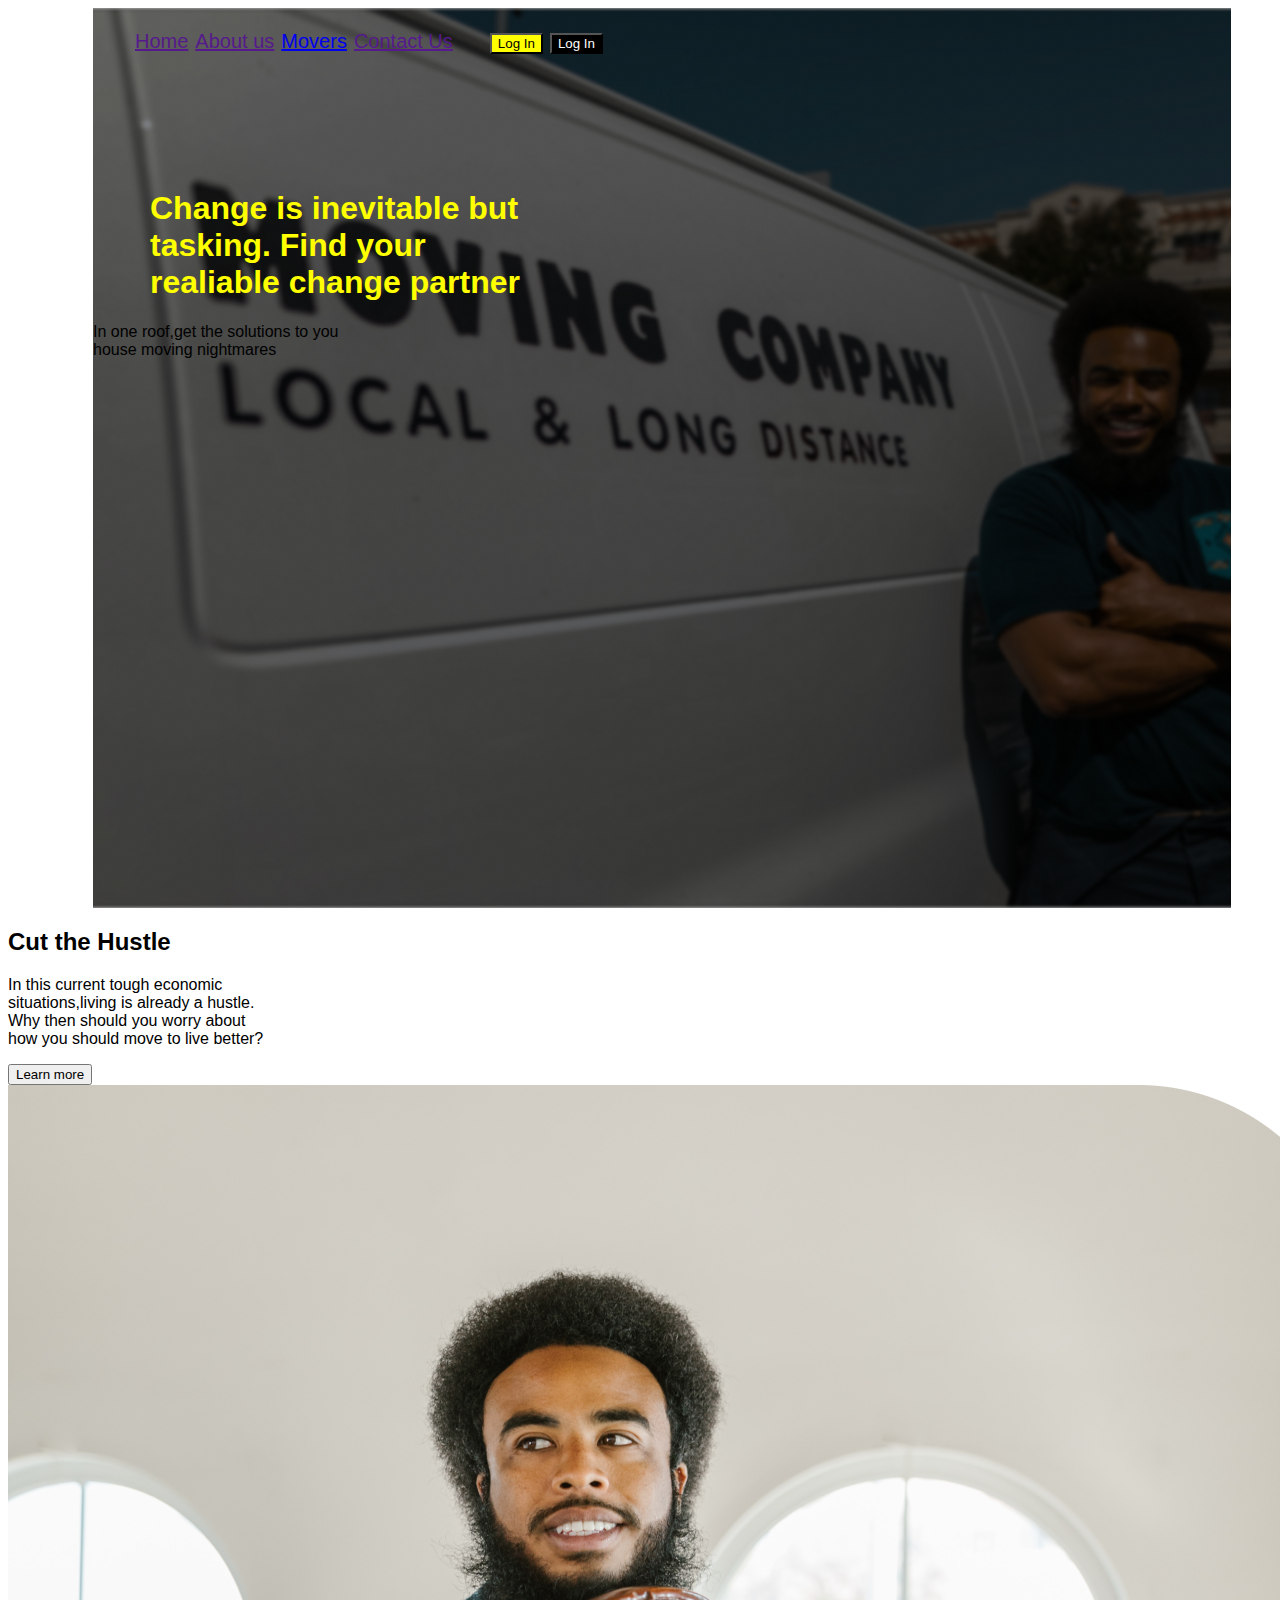
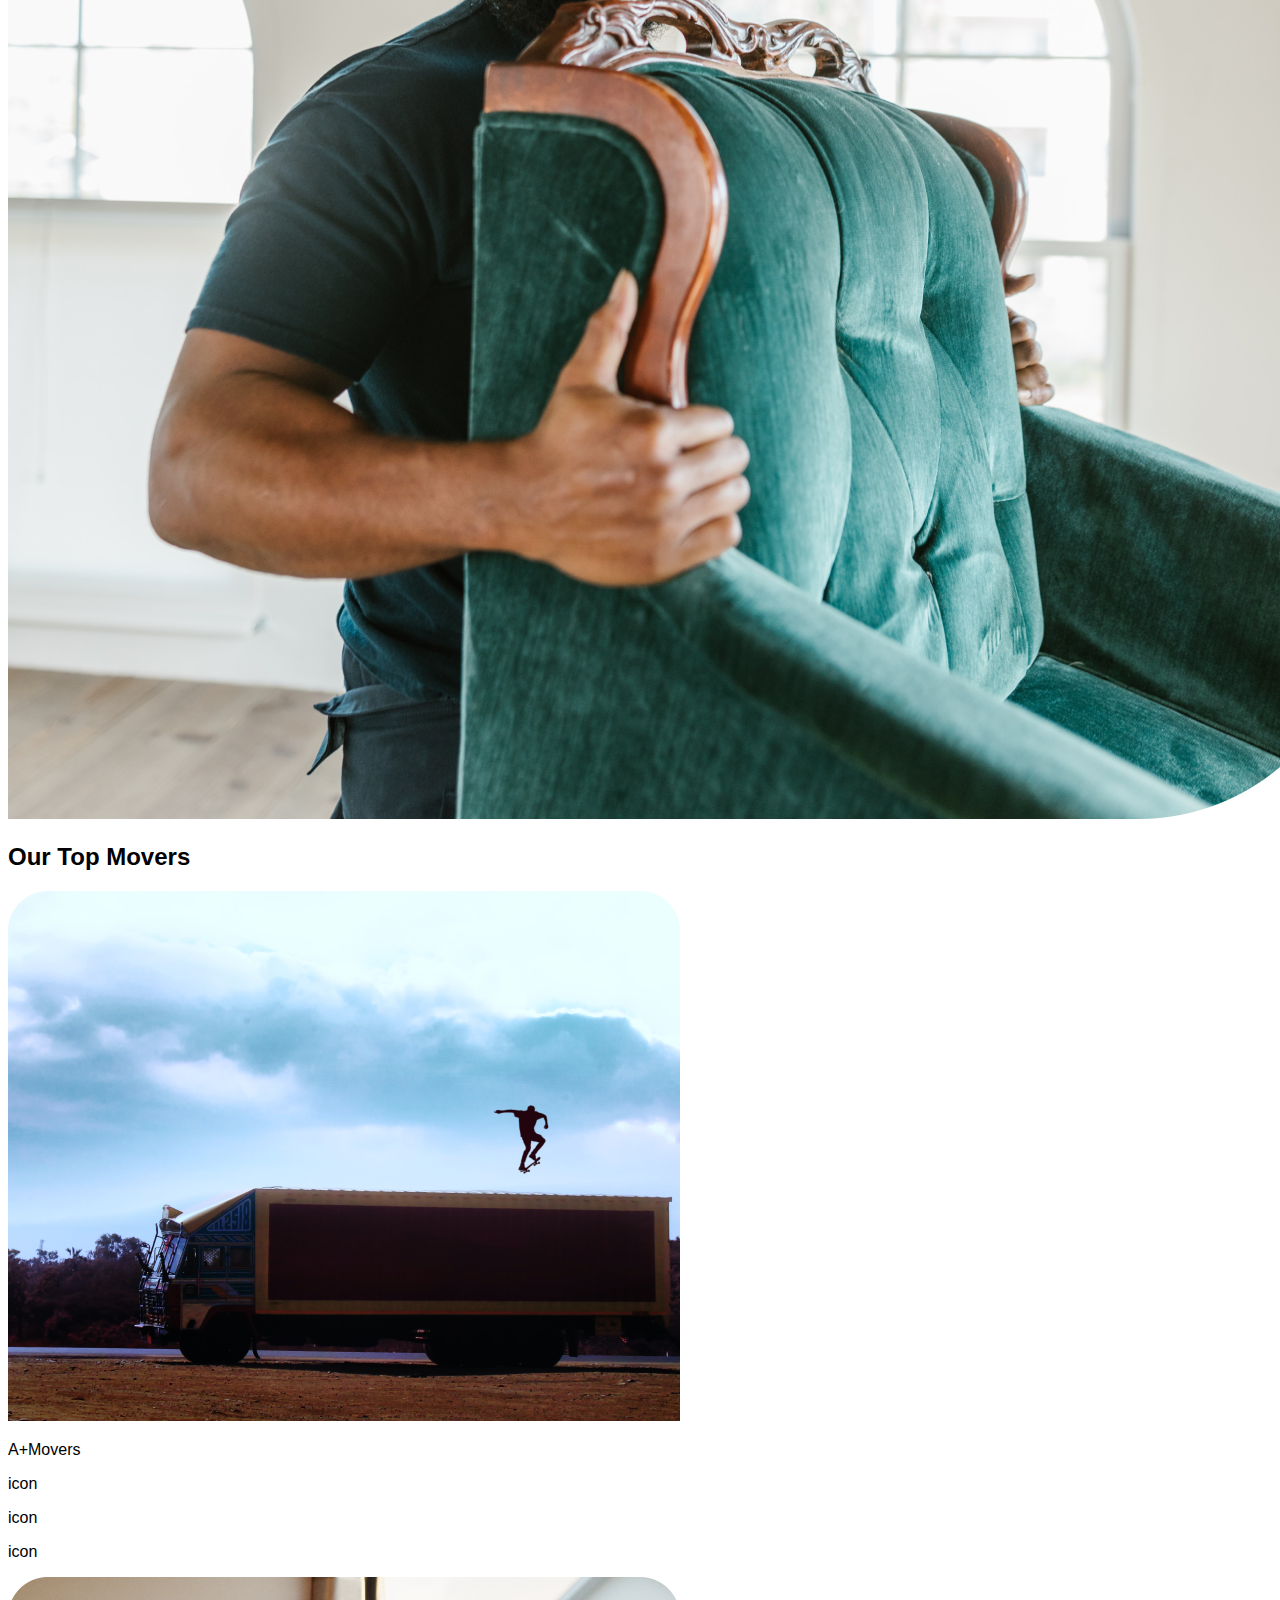
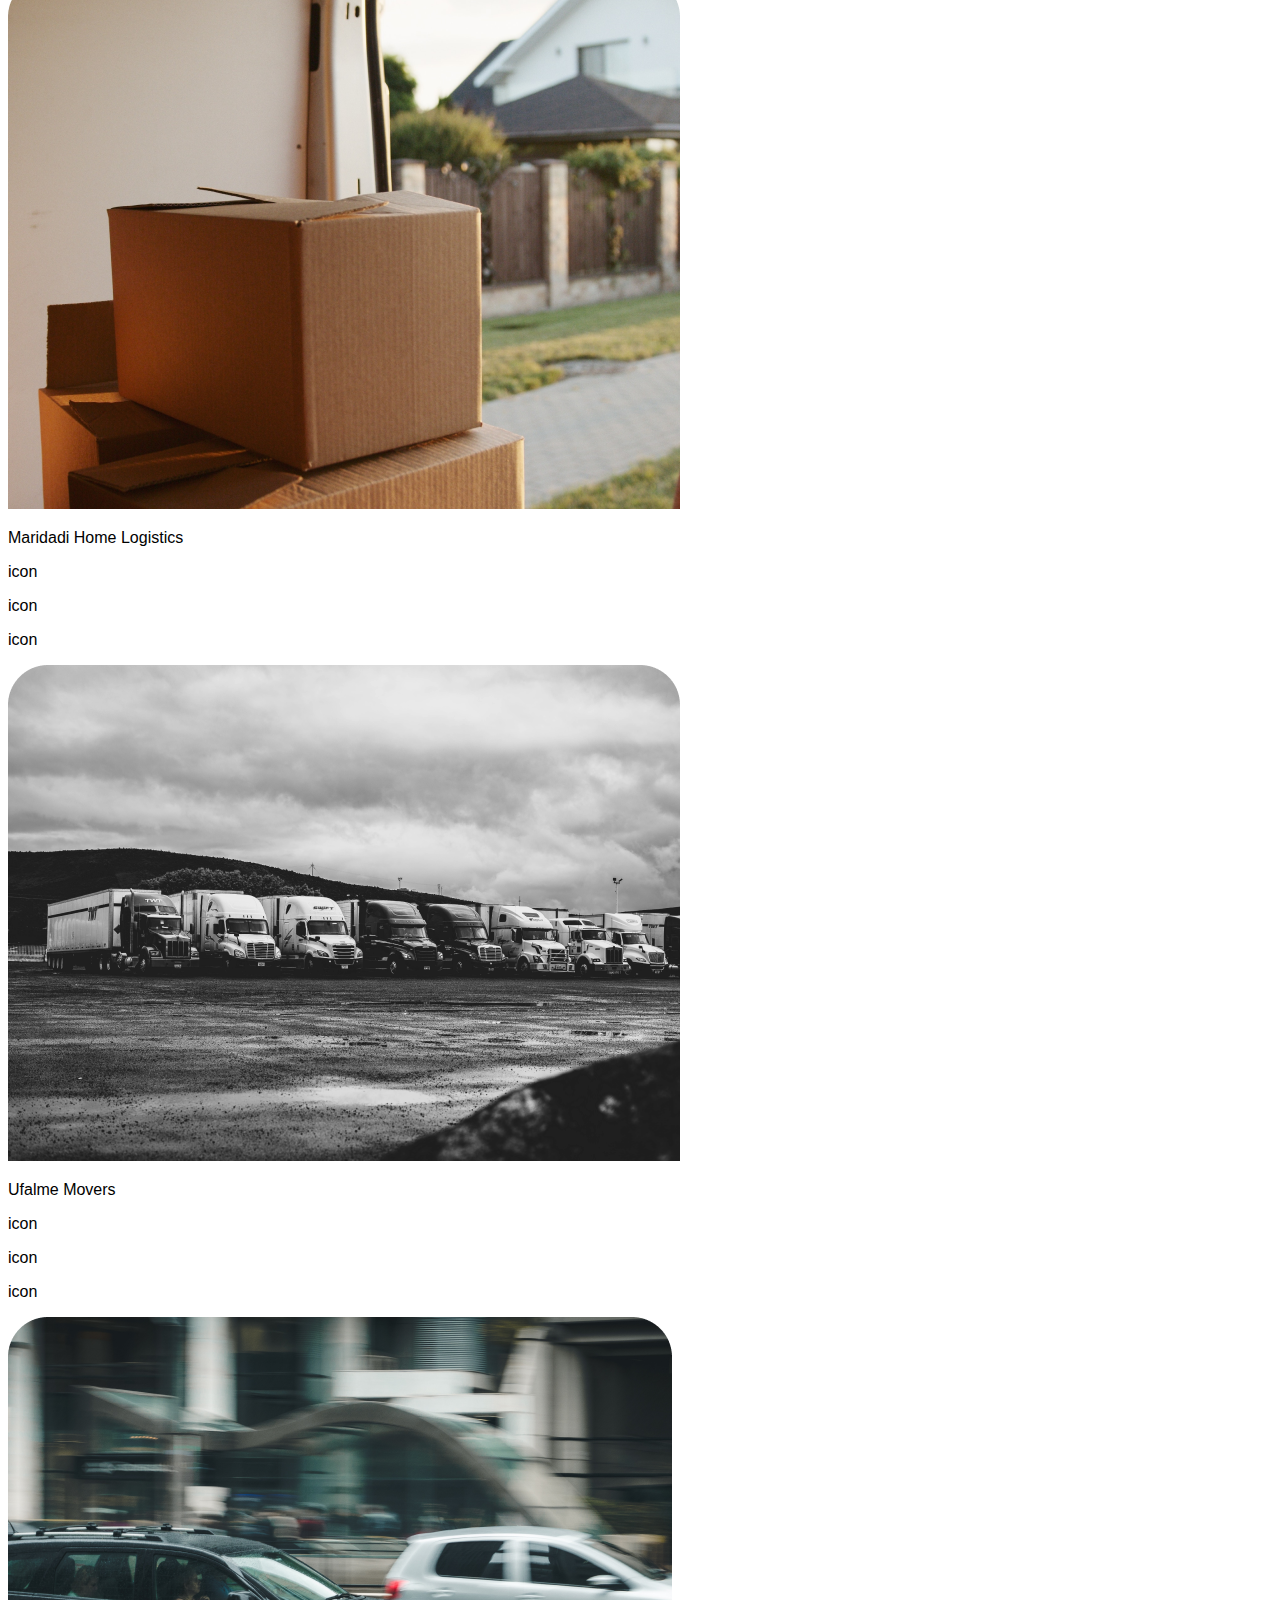
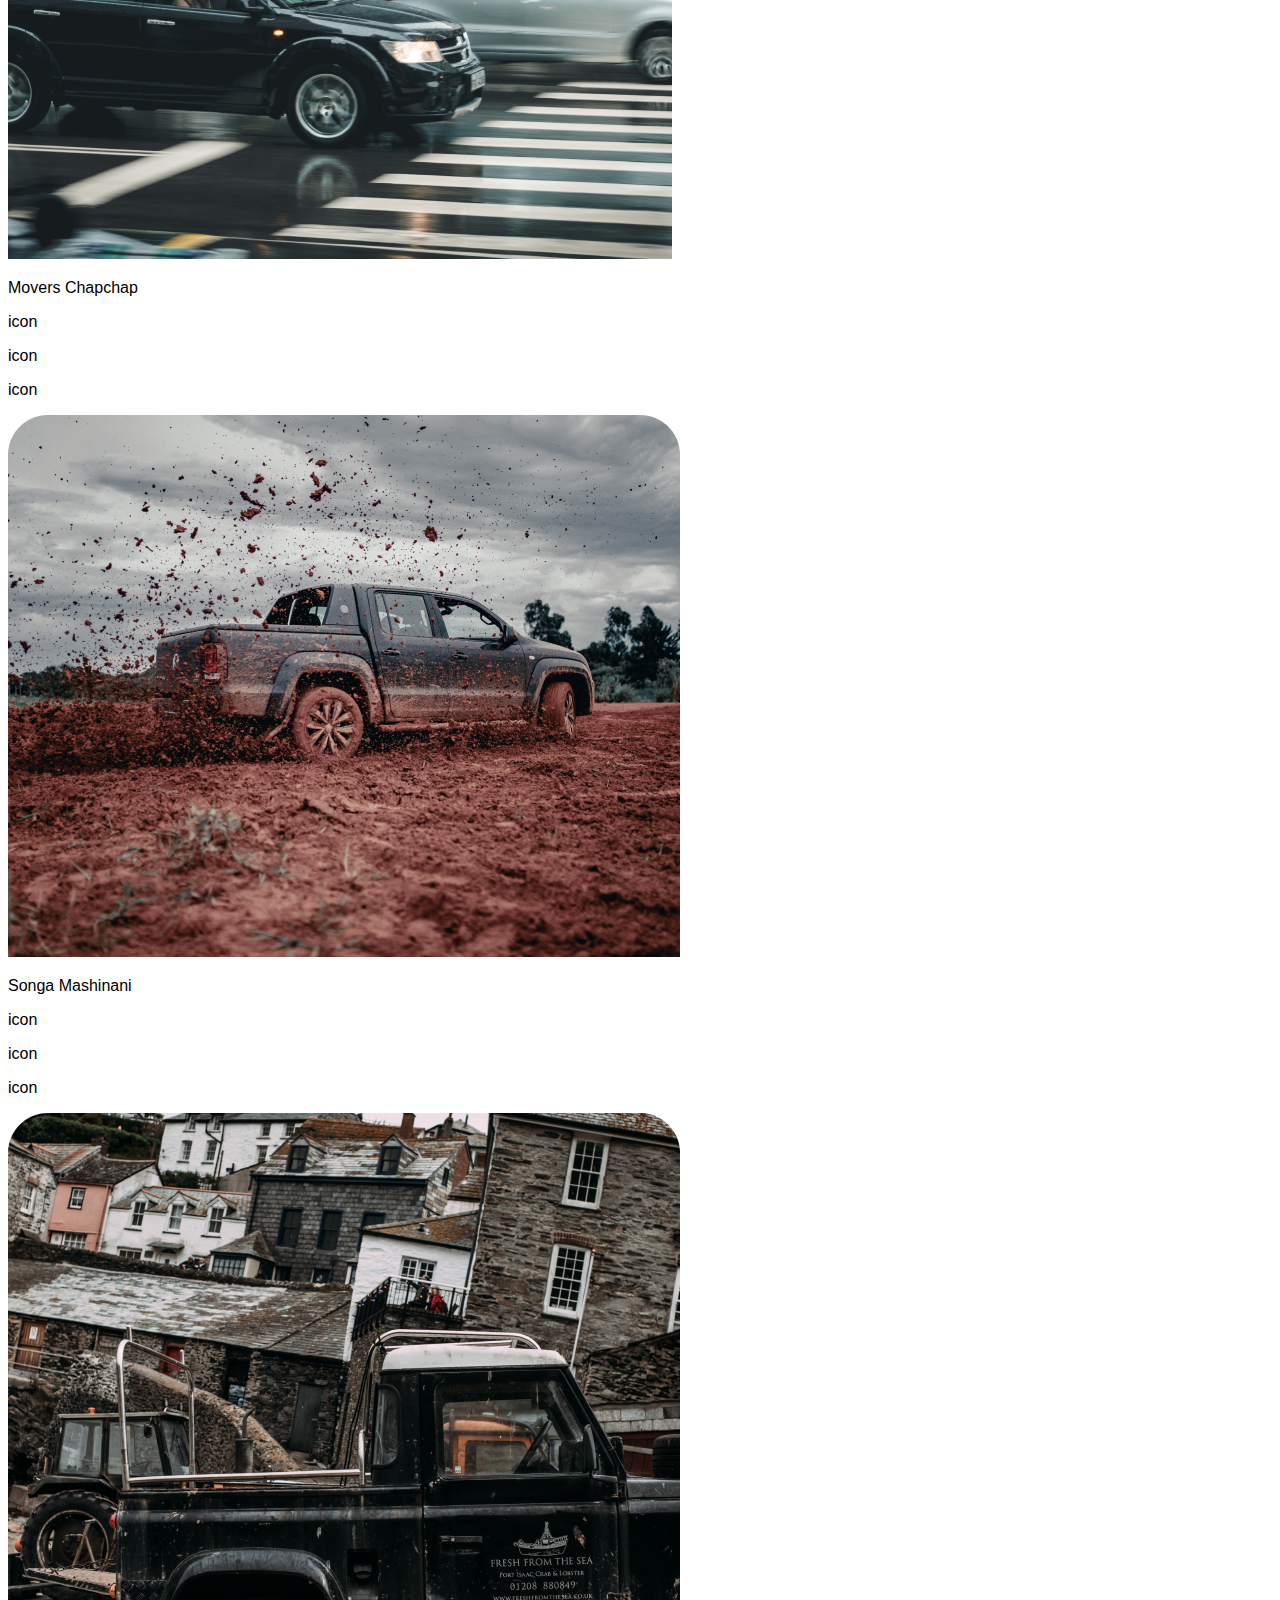
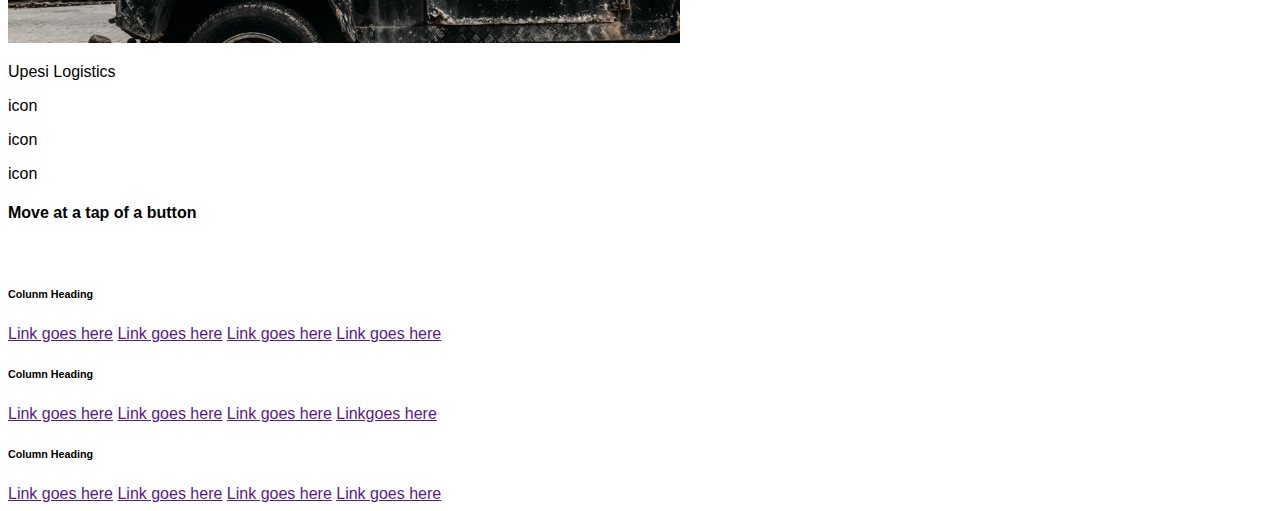
==== index.html @ cce2fdc3 "commit will change the color to yellow" ====
<!DOCTYPE html>
<html lang="en">

<head>
    <meta charset="UTF-8">
    <meta http-equiv="X-UA-Compatible" content="IE=edge">
    <meta name="viewport" content="width=device-width, initial-scale=1.0">
    <link href="https://fonts.googleapis.com/icon?family=Material+Icons" rel="stylesheet">


    <link rel="stylesheet" href="./assets/css/index.css">
    <title></title>
    </head>
    <body>

        <div class="navigation">
            <ul class="navbar">
                <li><a href="">Home</a></li>
                <li><a href="">About us</a></li>
                <li><a href="movers.html">Movers</a></li>
                <li><a href="">Contact Us</a></li>
                <li><button class="button1 btn1">Log In</button></li>
                <li><button class="button2 btn2">Log In</button></li>
            </ul>
        

        <div class="textone">
            <h1 class="yellowtext"> Change is inevitable but <br>
                tasking. Find your <br>
                realiable change partner
            </h1>
            <P class="whitetext">In one roof,get the solutions to you <br>
            house moving nightmares</P>
        </div>
        </div>

        <div class="hustletext">
            <h2>Cut the Hustle</h2>
            <P>In this current tough economic <br>
            situations,living is already a hustle.<br>
            Why then should you worry about <br>
            how you should move to live better?</P>
        <button class="button3">Learn more</button>
        <div>
            <img class="moving2" src="./assets/images/moving2 1.png" alt="chair delivery">
        </div>
        </div>
        <div class="topmoverimages">
            <h2>Our Top Movers</h2>
            <div class="cards">

                <img src="./assets/images/ehem 1.png" alt="Skatting off a lorry" class="topmoverimage">
                <p class="movers">A+Movers</p>
                     <p class="iconarea">icon</p>
                     <p class="iconarea">icon</p>
                     <p class="iconarea">icon</p>
            </div>
            <div class="cards">
                <img src="./assets/images/wewe 1.png" alt="home logistics" class="topmoverimage">
                <p class="movers">Maridadi Home Logistics</p>
                <p class="iconarea">icon</p>
                <p class="iconarea">icon</p>
                <p class="iconarea">icon</p>
            </div>
            <div class="cards">
                <img src="./assets/images/movers 1.png" alt="transporting vehicles parked" class="topmoverimage">
                <p class="movers">Ufalme Movers</p>
                <p class="iconarea">icon</p>
                <p class="iconarea">icon</p>
                <p class="iconarea">icon</p>
            </div>

        </div>

        <div class="topmoverimages">
            <div class="cards">
                <img src="./assets/images/chapchap 1.png" alt="cars on a highway" class="topmoverimage">
                <p class="movers">Movers Chapchap</p>
                <p class="iconarea">icon</p>
                <p class="iconarea">icon</p>
                <p class="iconarea">icon</p>
            </div>
            <div class="cards">
                <img src="./assets/images/mashinani 1.png" alt="double cabin vehicle on a highway" class="topmoverimage">
                <p class="movers">Songa Mashinani</p>
                <p class="iconarea">icon</p>
                <p class="iconarea">icon</p>
                <p class="iconarea">icon</p>
            </div>
            <div class="cards">
                <img src="./assets/images/songa 1.png" alt="old buildings with parked vehicles" class="topmoverimage">
                <p class="movers">Upesi Logistics</p>
                <p class="iconarea">icon</p>
                <p class="iconarea">icon</p>
                <p class="iconarea">icon</p>
            </div>
         </div>
        
    <div class="footer">
        <h4>Move at a tap of <span>a button</span></h4>
        <div class="iconpacket">
            <img src="./assets/images/facebook.icon.png" alt="facebook icon" class="icons">
            <img src="./assets/images/twitter.icon.png" alt="twitter icon" class="icons">
            <img src="./assets/images/instagram.icon.png" alt="instagram icon" class="icons">
        </div>

        <div class="columnheading">
            <h6>Colunm Heading</h6>
            <a href="">Link goes here</a>
            <a href="">Link goes here</a>
            <a href="">Link goes here</a>
            <a href="">Link goes here</a>
        </div>

        <div class="columnheading">
            <h6>Column Heading</h6>
            <a href="">Link goes here</a>
            <a href="">Link goes here</a>
            <a href="">Link goes here</a>
            <a href="">Linkgoes here</a>
        </div>
        <div class="columnheading">
            <h6>Column Heading</h6>
            <a href="">Link goes here</a>
            <a href="">Link goes here</a>
            <a href="">Link goes here</a>
            <a href="">Link goes here</a>
        </div>
    
    </div>     

    </body>
    </html>
---- assets/css/index.css ----
body{
    font-family: 'poppins', sans-serif;
    background-color: #ffffff;
}
/**{
    border:2px solid red;
} */

button{
    cursor: pointer;
}
.navbar {
    margin:0
    float: right;
    display: inline-block;
    font-size: 20px;
    list-style-type: none;

}
.navigation li{
    display: inline-block;
    font-size: 20px;
    padding: 2px;
    float: left;
    padding-right: 5px;
    margin-right:px;
}
.navigation{
    background-image: url(../images/moving\ 1.png);
    background-size: cover;
    width: 90%;
    height: 100vh;
    margin-left: 85px;
}
.button1{
    margin-left: 30px;
}
.btn1{
    background-color: yellow;
}
.btn2{
    background-color: black;
    color: white;
}
.yellowtext{
    color: yellow;
    font-size: xx-large;
    padding-top: 89px;
    margin-left: 21px;
    padding-left: 36px;

}
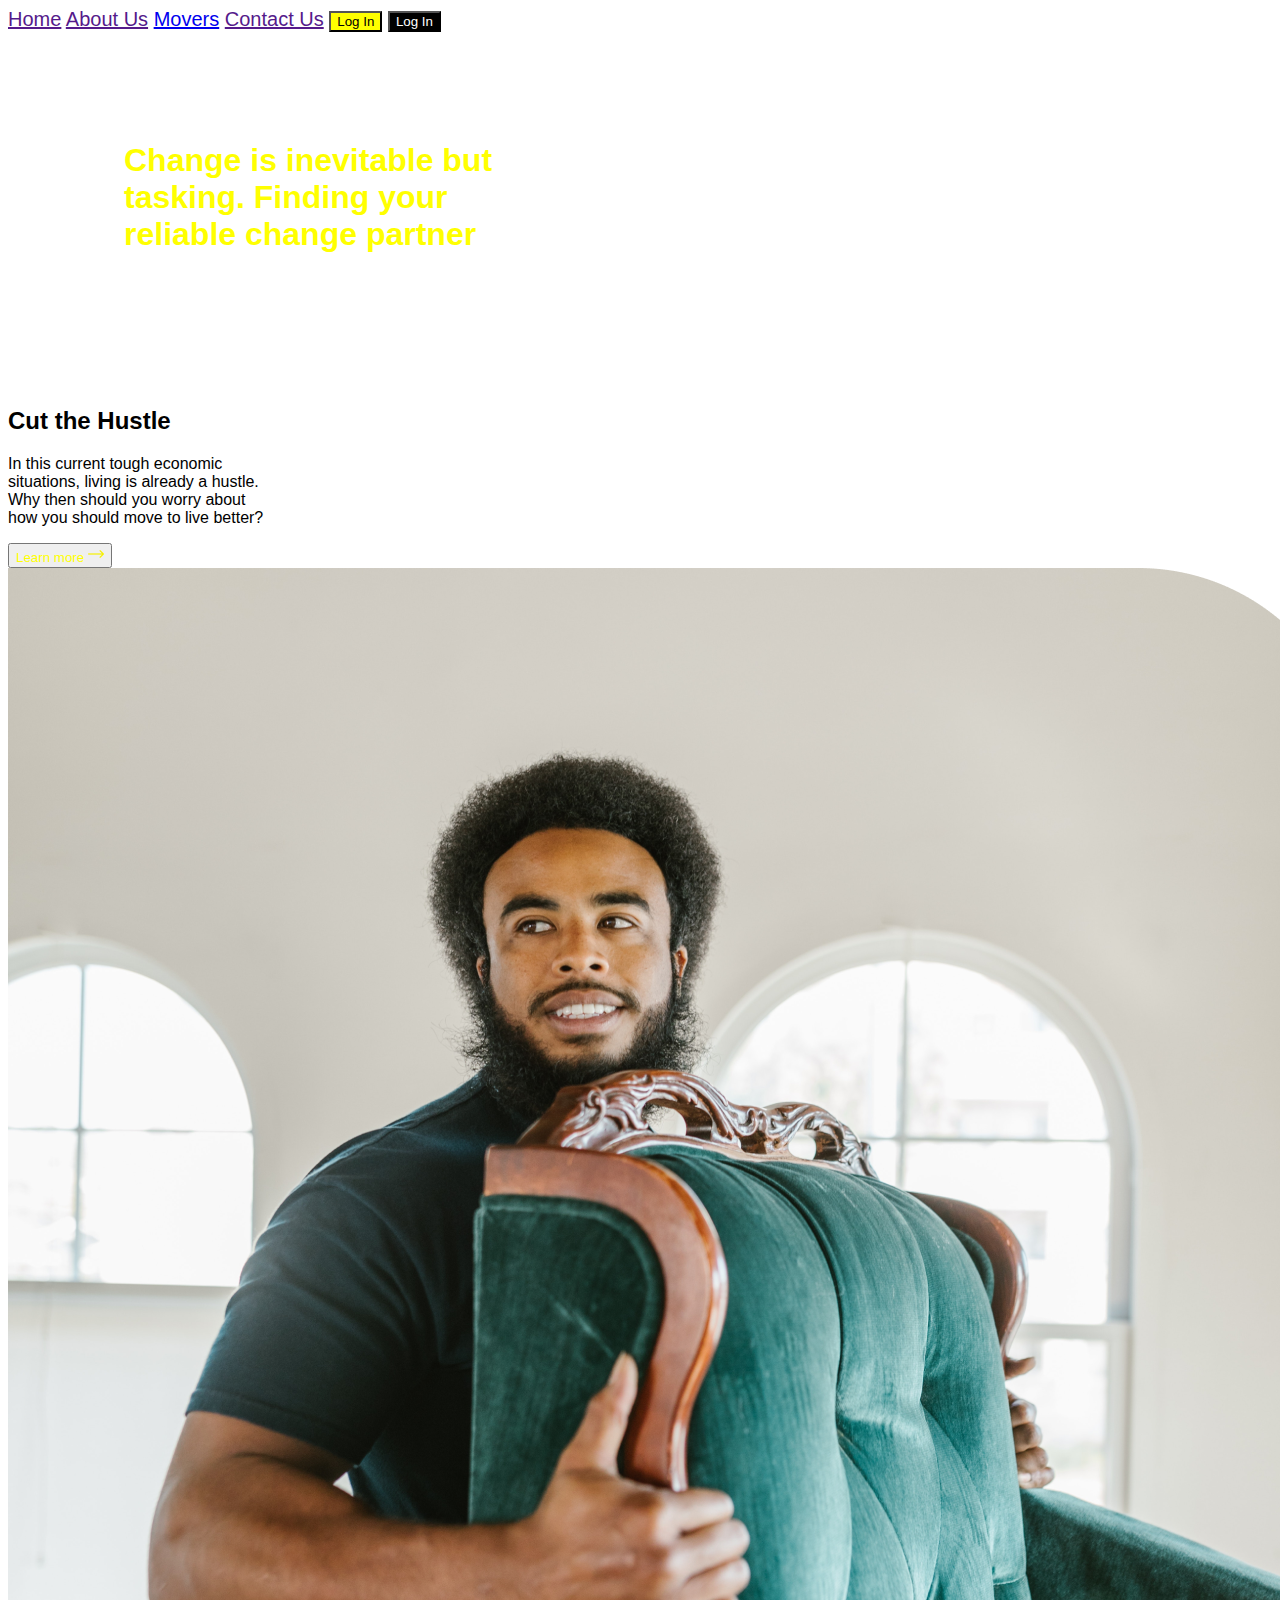
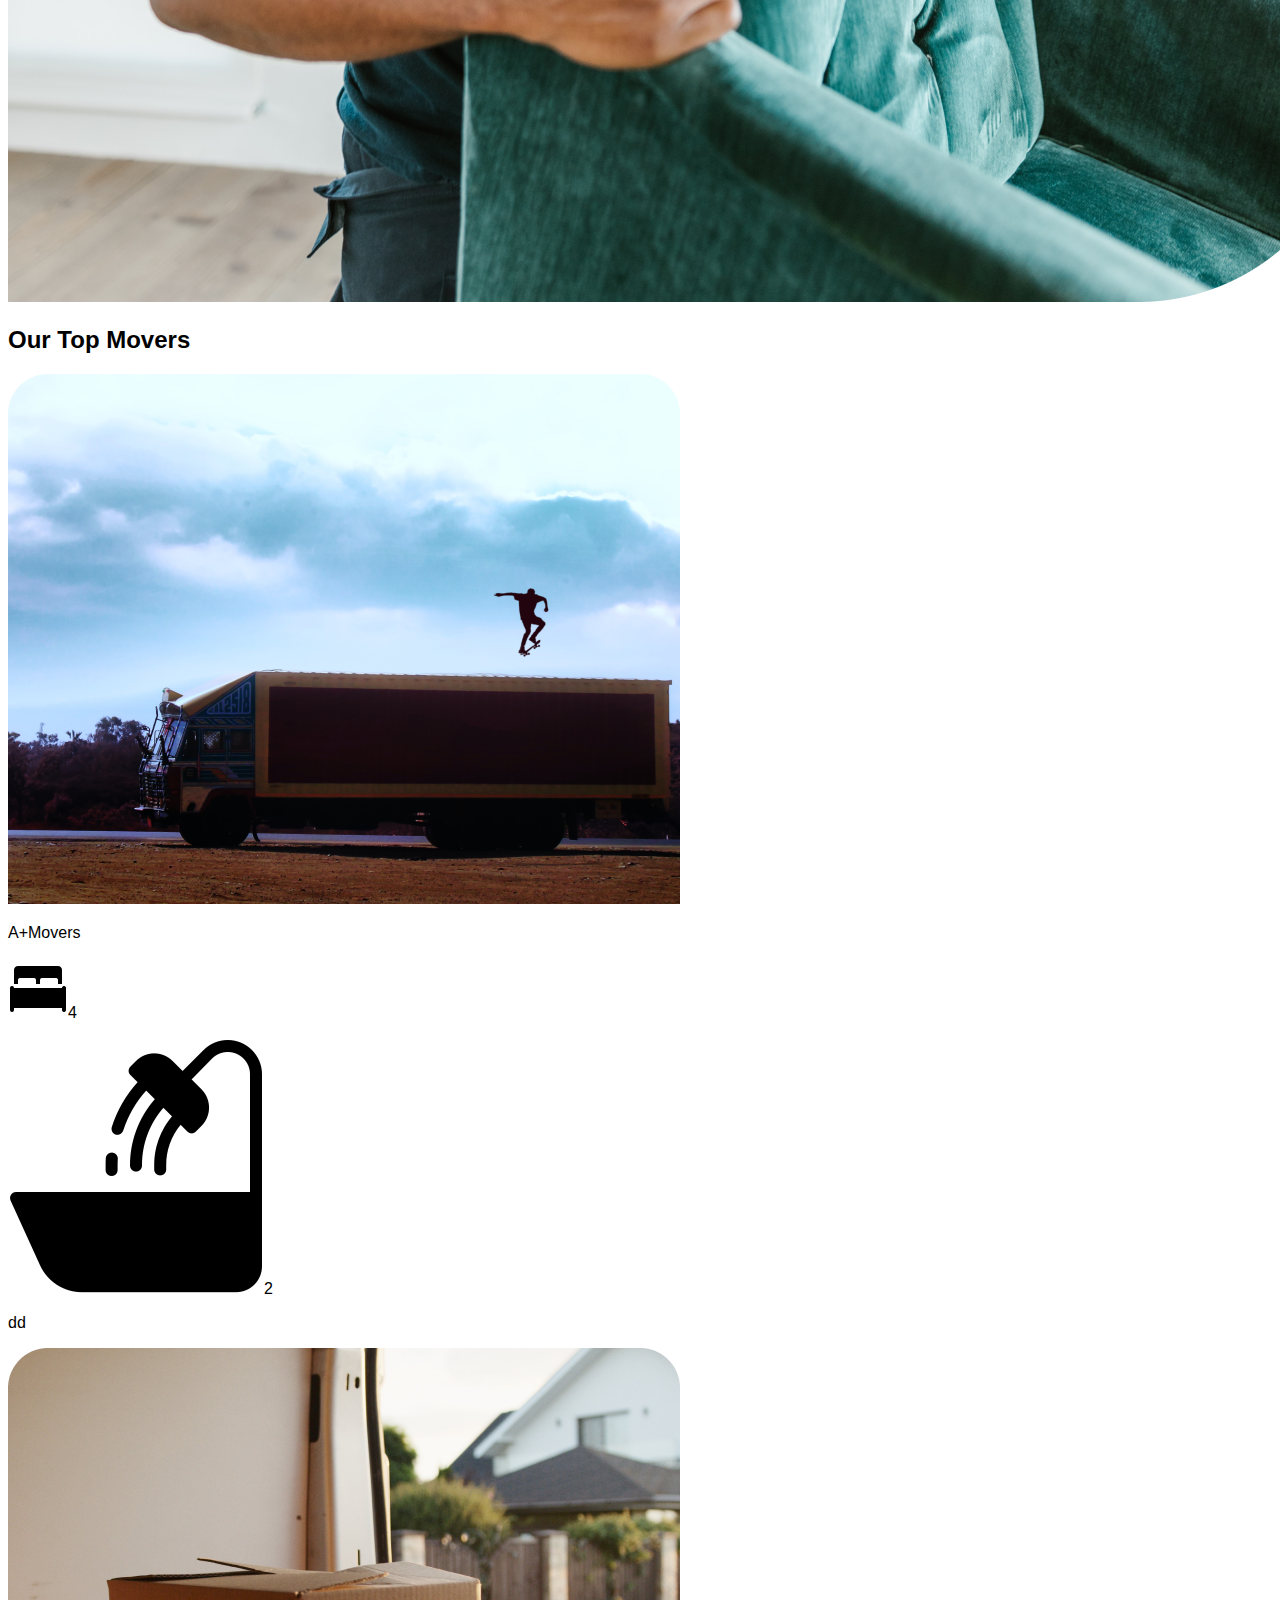
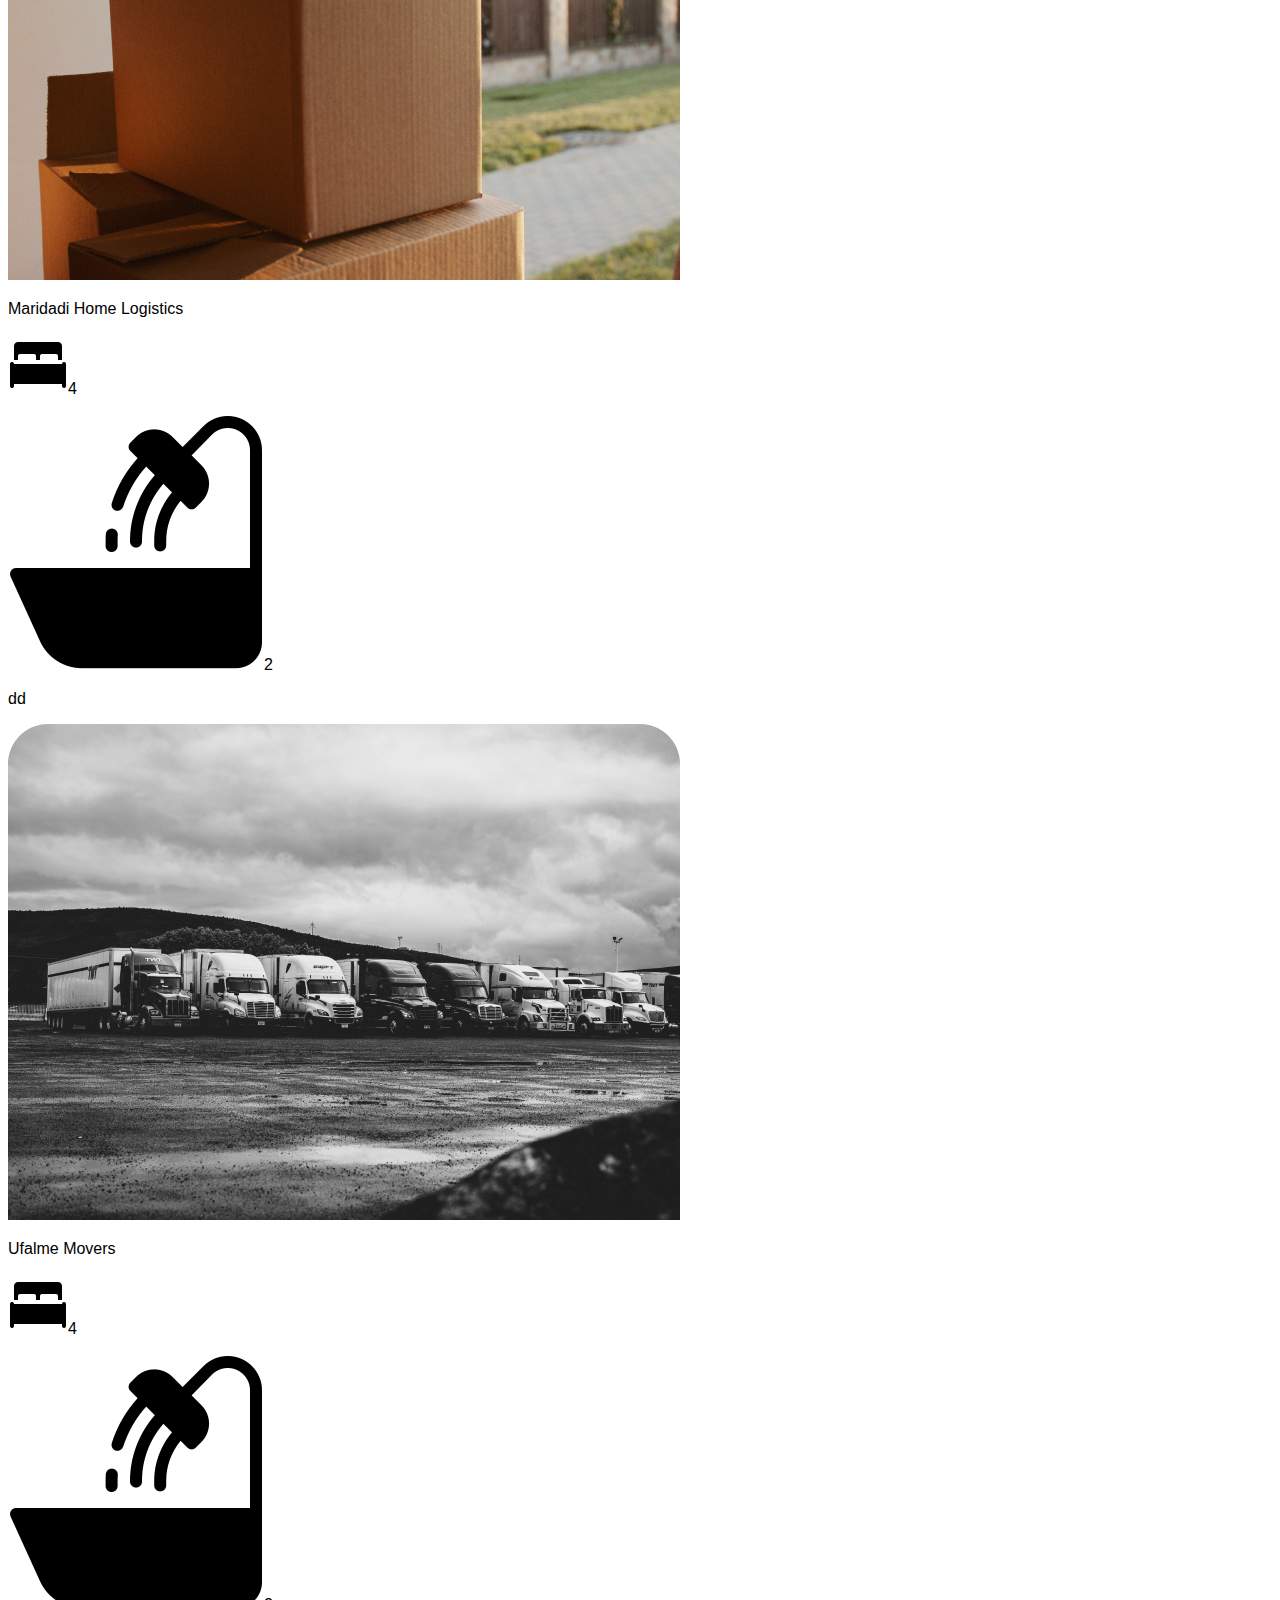
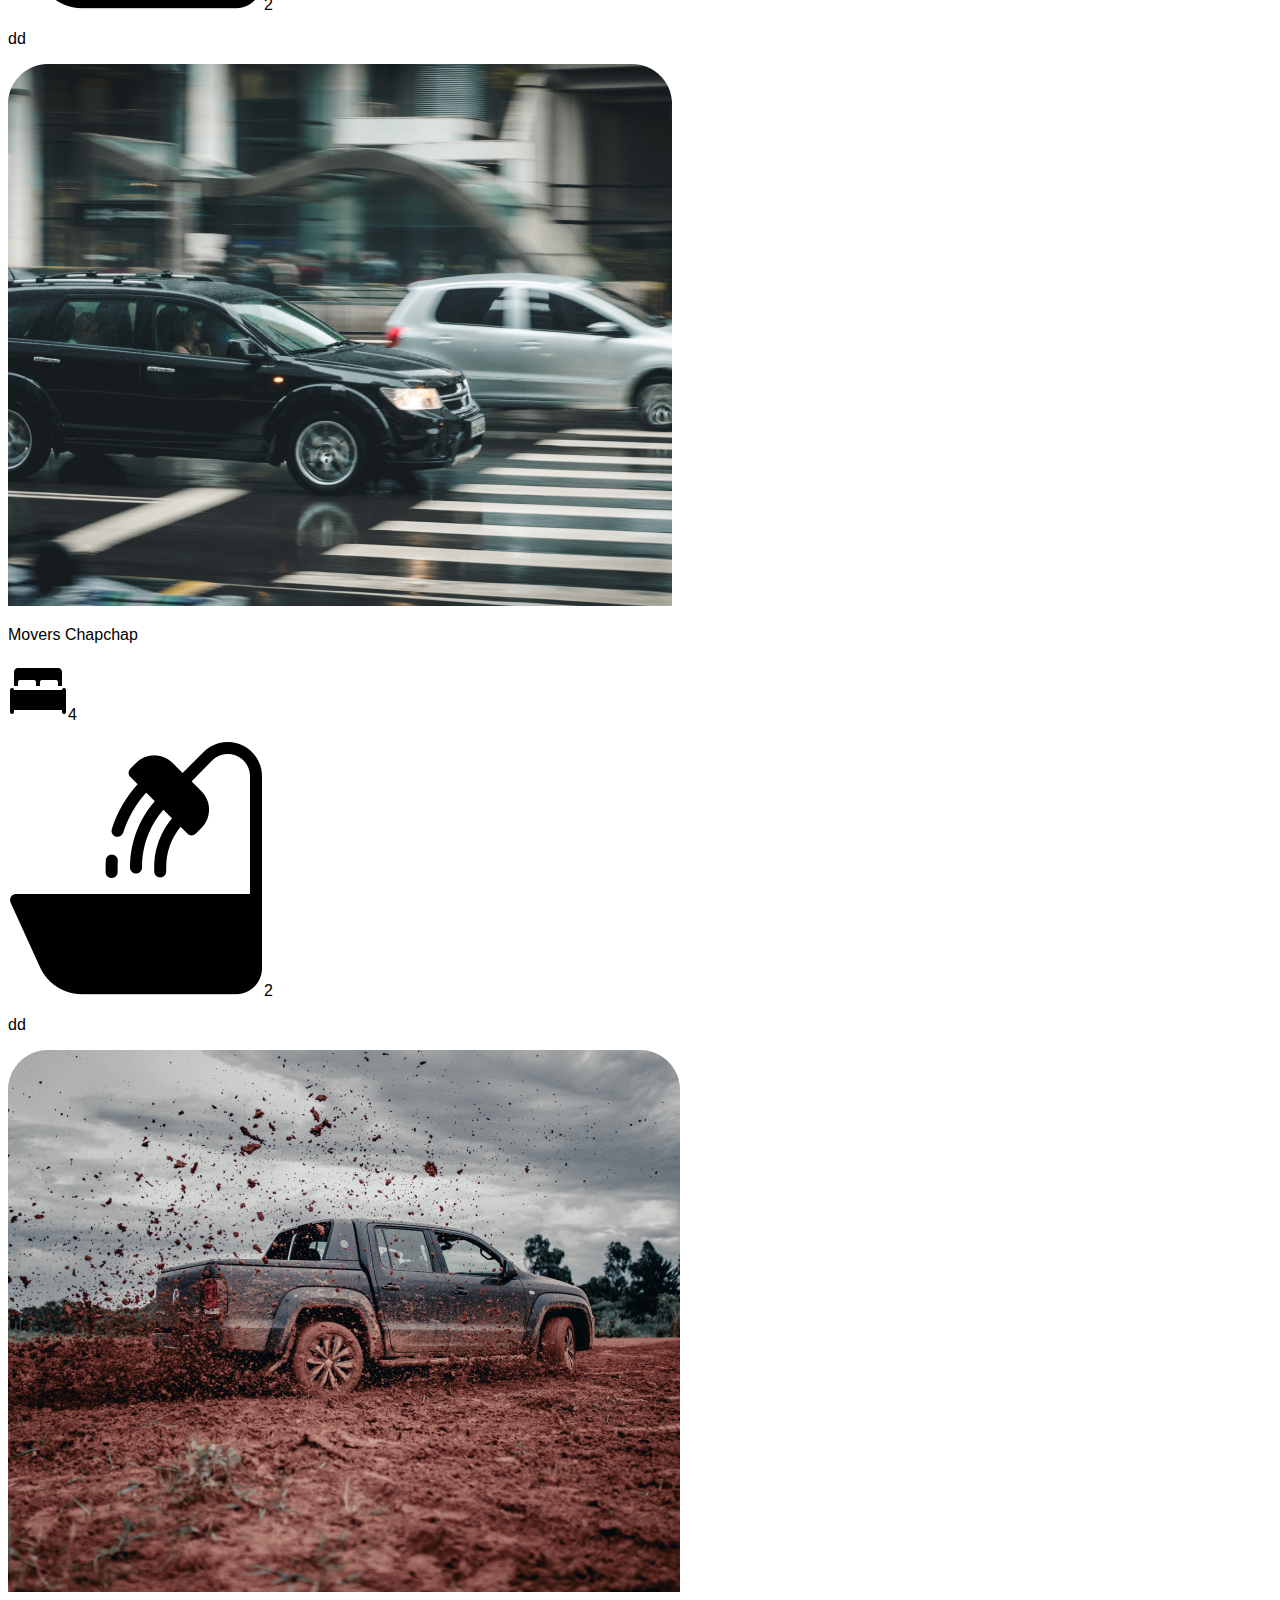
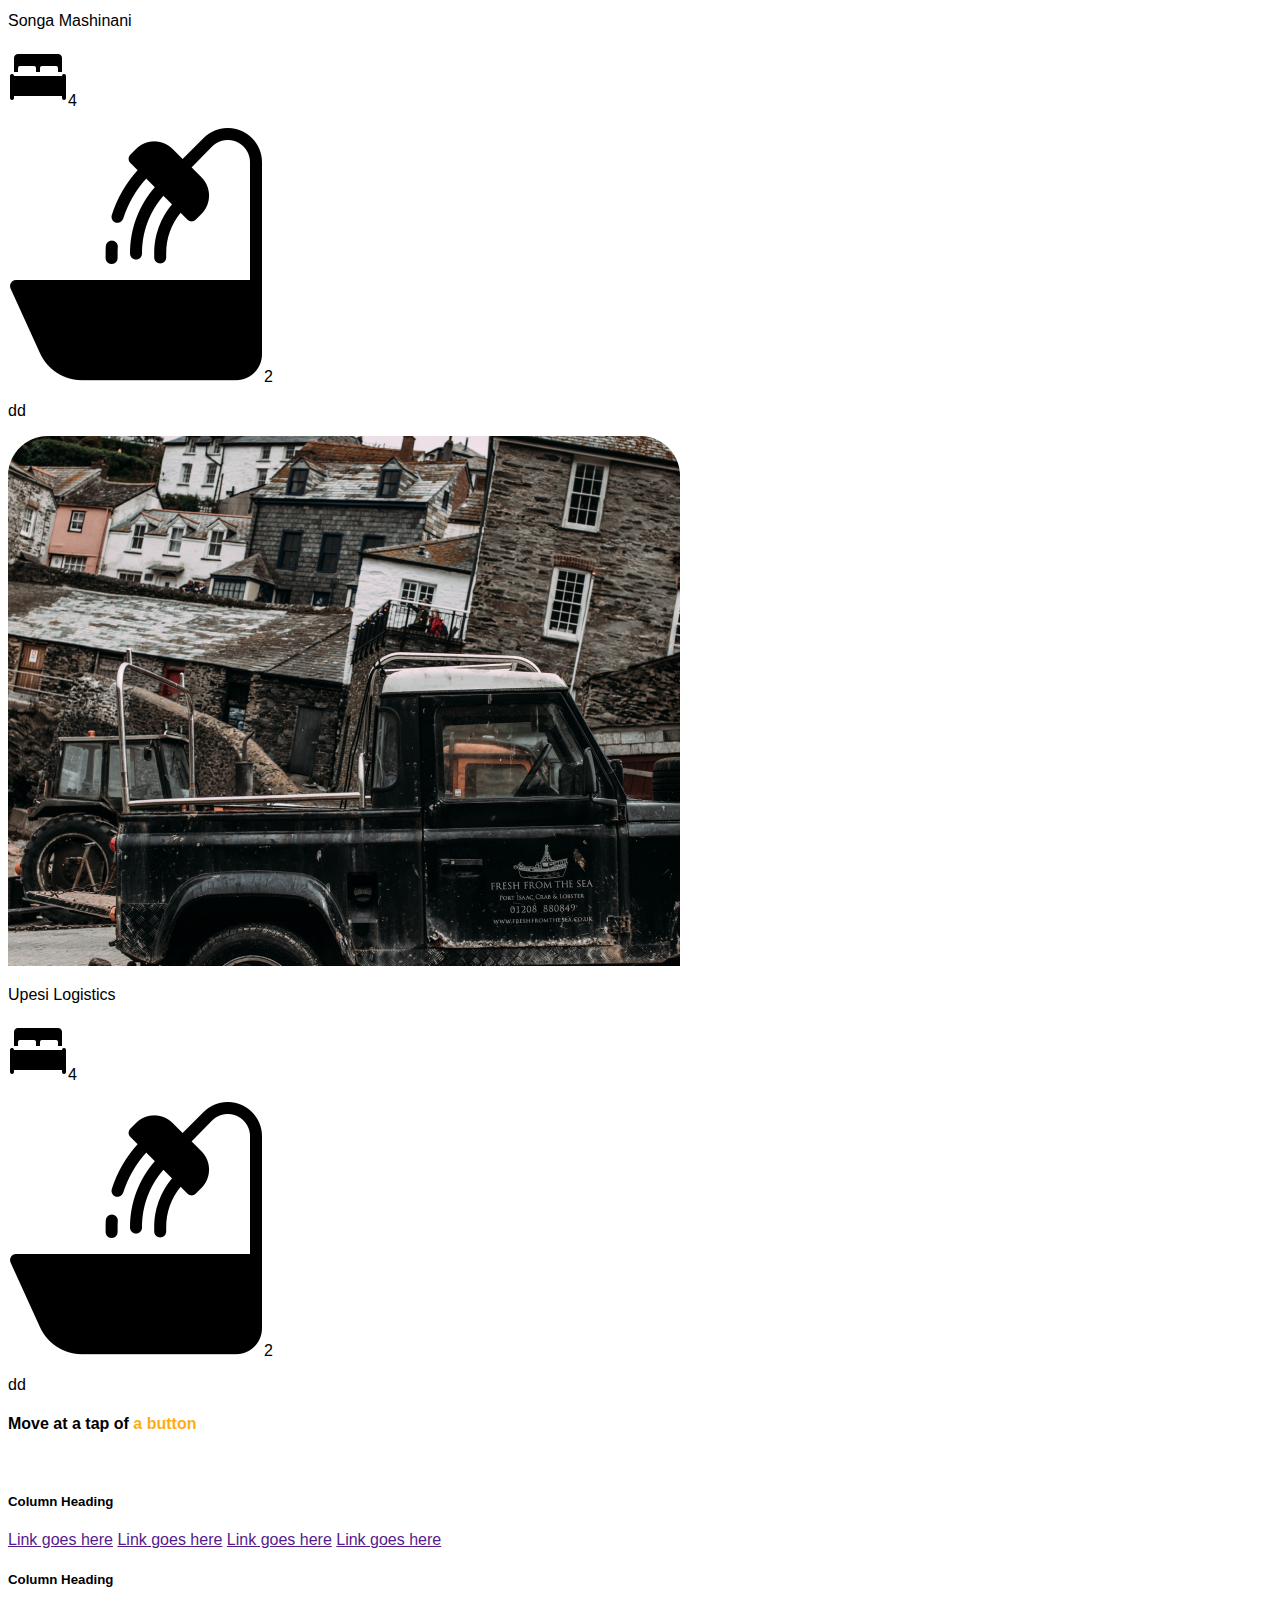
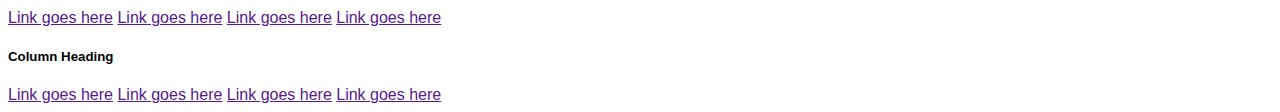
==== commit 33429ea9: "commit will bring changes to index.html" ====
--- a/index.html
+++ b/index.html
@@ -9,125 +9,126 @@
 
 
     <link rel="stylesheet" href="./assets/css/index.css">
-    <title></title>
-    </head>
-    <body>
+    <title>Quick Movers</title>
+</head>
 
-        <div class="navigation">
-            <ul class="navbar">
-                <li><a href="">Home</a></li>
-                <li><a href="">About us</a></li>
-                <li><a href="movers.html">Movers</a></li>
-                <li><a href="">Contact Us</a></li>
-                <li><button class="button1 btn1">Log In</button></li>
-                <li><button class="button2 btn2">Log In</button></li>
-            </ul>
-        
-
-        <div class="textone">
-            <h1 class="yellowtext"> Change is inevitable but <br>
-                tasking. Find your <br>
-                realiable change partner
+<body>
+    <div class="section1">
+        <div class="navbar">
+            <a href="">Home</a>
+            <a href="">About Us</a>
+            <a href="movers.html">Movers</a>
+            <a href="">Contact Us</a>
+            <button class="buttonv1 btn1">Log In</button>
+            <button class="buttonv1 btn2">Log In</button>
+        </div>
+        <div class="text1">
+            <h1 class="yellowtext">Change is inevitable but <br>
+                tasking. Finding your <br>
+                reliable change partner
             </h1>
-            <P class="whitetext">In one roof,get the solutions to you <br>
-            house moving nightmares</P>
-        </div>
+            <p class="whitetext">In one roof, get the solutions to your <br> house moving nightmares</p>
         </div>
 
-        <div class="hustletext">
-            <h2>Cut the Hustle</h2>
-            <P>In this current tough economic <br>
-            situations,living is already a hustle.<br>
-            Why then should you worry about <br>
-            how you should move to live better?</P>
-        <button class="button3">Learn more</button>
-        <div>
-            <img class="moving2" src="./assets/images/moving2 1.png" alt="chair delivery">
+    </div>
+
+    <div class="righttext">
+        <h2>Cut the Hustle</h2>
+        <p>In this current tough economic <br>
+            situations, living is already a hustle. <br>
+            Why then should you worry about <br> how you should move to live better?</p>
+        <button class="buttonv2" style="color: yellow;">Learn more <img src="./assets/images/arrow.png" alt=""></button>
+    </div>
+    <div>
+        <img class="leftimg" src="./assets/images/moving2 1.png" alt="">
+    </div>
+    <div class="cardimages">
+        <h2>Our Top Movers</h2>
+        <div class="cards">
+
+            <img src="./assets/images/ehem 1.png" alt="" class="topmoverspics">
+            <p class="mvs">A+Movers</p>
+            <p class="iconplace"><img class="iconimg" src="./assets/images/bed.png" alt="">4</p>
+            <p class="iconplace"><img class="iconimg" src="./assets/images/shower.png" alt="">2</p>
+            <p class="iconplace">dd</p>
         </div>
+        <div class="cards">
+            <img src="./assets/images/wewe 1.png" alt="" class="topmoverspics">
+            <p class="mvs">Maridadi Home Logistics</p>
+            <p class="iconplace"><img class="iconimg" src="./assets/images/bed.png" alt="">4</p>
+            <p class="iconplace"><img class="iconimg" src="./assets/images/shower.png" alt="">2</p>
+            <p class="iconplace">dd</p>
         </div>
-        <div class="topmoverimages">
-            <h2>Our Top Movers</h2>
-            <div class="cards">
+        <div class="cards">
+            <img src="./assets/images/movers 1.png" alt="" class="topmoverspics">
+            <p class="mvs">Ufalme Movers</p>
+            <p class="iconplace"><img class="iconimg" src="./assets/images/bed.png" alt="">4</p>
+            <p class="iconplace"><img class="iconimg" src="./assets/images/shower.png" alt="">2</p>
+            <p class="iconplace">dd</p>
+        </div>
 
-                <img src="./assets/images/ehem 1.png" alt="Skatting off a lorry" class="topmoverimage">
-                <p class="movers">A+Movers</p>
-                     <p class="iconarea">icon</p>
-                     <p class="iconarea">icon</p>
-                     <p class="iconarea">icon</p>
-            </div>
-            <div class="cards">
-                <img src="./assets/images/wewe 1.png" alt="home logistics" class="topmoverimage">
-                <p class="movers">Maridadi Home Logistics</p>
-                <p class="iconarea">icon</p>
-                <p class="iconarea">icon</p>
-                <p class="iconarea">icon</p>
-            </div>
-            <div class="cards">
-                <img src="./assets/images/movers 1.png" alt="transporting vehicles parked" class="topmoverimage">
-                <p class="movers">Ufalme Movers</p>
-                <p class="iconarea">icon</p>
-                <p class="iconarea">icon</p>
-                <p class="iconarea">icon</p>
-            </div>
+    </div>
+    <div class="cardimages">
+
+        <div class="cards">
+            <img src="./assets/images/chapchap 1.png" alt="" class="topmoverspics">
+            <p class="mvs">Movers Chapchap</p>
+            <p class="iconplace"><img class="iconimg" src="./assets/images/bed.png" alt="">4</p>
+            <p class="iconplace"><img class="iconimg" src="./assets/images/shower.png" alt="">2</p>
+            <p class="iconplace">dd</p>
+        </div>
+        <div class="cards">
+            <img src="./assets/images/mashinani 1.png" alt="" class="topmoverspics">
+            <p class="mvs">Songa Mashinani</p>
+            <p class="iconplace"><img class="iconimg" src="./assets/images/bed.png" alt="">4</p>
+            <p class="iconplace"><img class="iconimg" src="./assets/images/shower.png" alt="">2</p>
+            <p class="iconplace">dd</p>
+        </div>
+        <div class="cards">
+            <img src="./assets/images/songa 1.png" alt="" class="topmoverspics">
+            <p class="mvs">Upesi Logistics</p>
+            <p class="iconplace"><img class="iconimg" src="./assets/images/bed.png" alt="">4</p>
+            <p class="iconplace"><img class="iconimg" src="./assets/images/shower.png" alt="">2</p>
+            <p class="iconplace">dd</p>
+        </div>
+
+    </div>
+    <div class="footer">
+        <h4 class="move">Move at a tap of <span class="move" style="color: #FFAC12;">a button</span></h4>
+        <div class="bottomborder">
 
         </div>
-
-        <div class="topmoverimages">
-            <div class="cards">
-                <img src="./assets/images/chapchap 1.png" alt="cars on a highway" class="topmoverimage">
-                <p class="movers">Movers Chapchap</p>
-                <p class="iconarea">icon</p>
-                <p class="iconarea">icon</p>
-                <p class="iconarea">icon</p>
-            </div>
-            <div class="cards">
-                <img src="./assets/images/mashinani 1.png" alt="double cabin vehicle on a highway" class="topmoverimage">
-                <p class="movers">Songa Mashinani</p>
-                <p class="iconarea">icon</p>
-                <p class="iconarea">icon</p>
-                <p class="iconarea">icon</p>
-            </div>
-            <div class="cards">
-                <img src="./assets/images/songa 1.png" alt="old buildings with parked vehicles" class="topmoverimage">
-                <p class="movers">Upesi Logistics</p>
-                <p class="iconarea">icon</p>
-                <p class="iconarea">icon</p>
-                <p class="iconarea">icon</p>
-            </div>
-         </div>
-        
-    <div class="footer">
-        <h4>Move at a tap of <span>a button</span></h4>
         <div class="iconpacket">
-            <img src="./assets/images/facebook.icon.png" alt="facebook icon" class="icons">
-            <img src="./assets/images/twitter.icon.png" alt="twitter icon" class="icons">
-            <img src="./assets/images/instagram.icon.png" alt="instagram icon" class="icons">
+            <img src="./assets/images/facebook.png" alt="" class="icons">
+            <img src="./assets/images/twitter.png" alt="" class="icons">
+            <img src="./assets/images/instagram.png" alt="" class="icons">
         </div>
 
         <div class="columnheading">
-            <h6>Colunm Heading</h6>
+            <h5>Column Heading</h5>
             <a href="">Link goes here</a>
             <a href="">Link goes here</a>
             <a href="">Link goes here</a>
             <a href="">Link goes here</a>
         </div>
 
-        <div class="columnheading">
-            <h6>Column Heading</h6>
-            <a href="">Link goes here</a>
-            <a href="">Link goes here</a>
-            <a href="">Link goes here</a>
-            <a href="">Linkgoes here</a>
-        </div>
-        <div class="columnheading">
-            <h6>Column Heading</h6>
+        <div class="columnheading1">
+            <h5>Column Heading</h5>
             <a href="">Link goes here</a>
             <a href="">Link goes here</a>
             <a href="">Link goes here</a>
             <a href="">Link goes here</a>
         </div>
-    
-    </div>     
+        <div class="columnheading3">
+            <h5>Column Heading</h5>
+            <a href="">Link goes here</a>
+            <a href="">Link goes here</a>
+            <a href="">Link goes here</a>
+            <a href="">Link goes here</a>
+        </div>
 
-    </body>
-    </html>
+    </div>
+
+</body>
+
+</html>
--- a/assets/css/index.css
+++ b/assets/css/index.css
@@ -48,5 +48,41 @@
     padding-top: 89px;
     margin-left: 21px;
     padding-left: 36px;
+    display: flex;
+    margin-left: 80px;
 
 }
+.whitetext{
+    color: white;
+    padding-left: 36px;
+    padding-top: 40px;
+    padding-bottom: 30px;
+    margin-left: 80px;
+    font-size: large;
+}
+.moving2{
+    width: 310px;
+    padding-left: 85px;
+    padding-bottom: -165px;
+
+}
+..righttext{
+    padding-left: 500px;
+    padding-top: 39px;
+    padding-bottom: -30px;
+
+}
+
+
+.hustle{
+    
+}
+
+.button3{
+    color: yellow;
+    width: 120px;
+    height: 38px;
+    margin-left: 500px;
+    border-radius: 0 11px 0 0;
+}
+
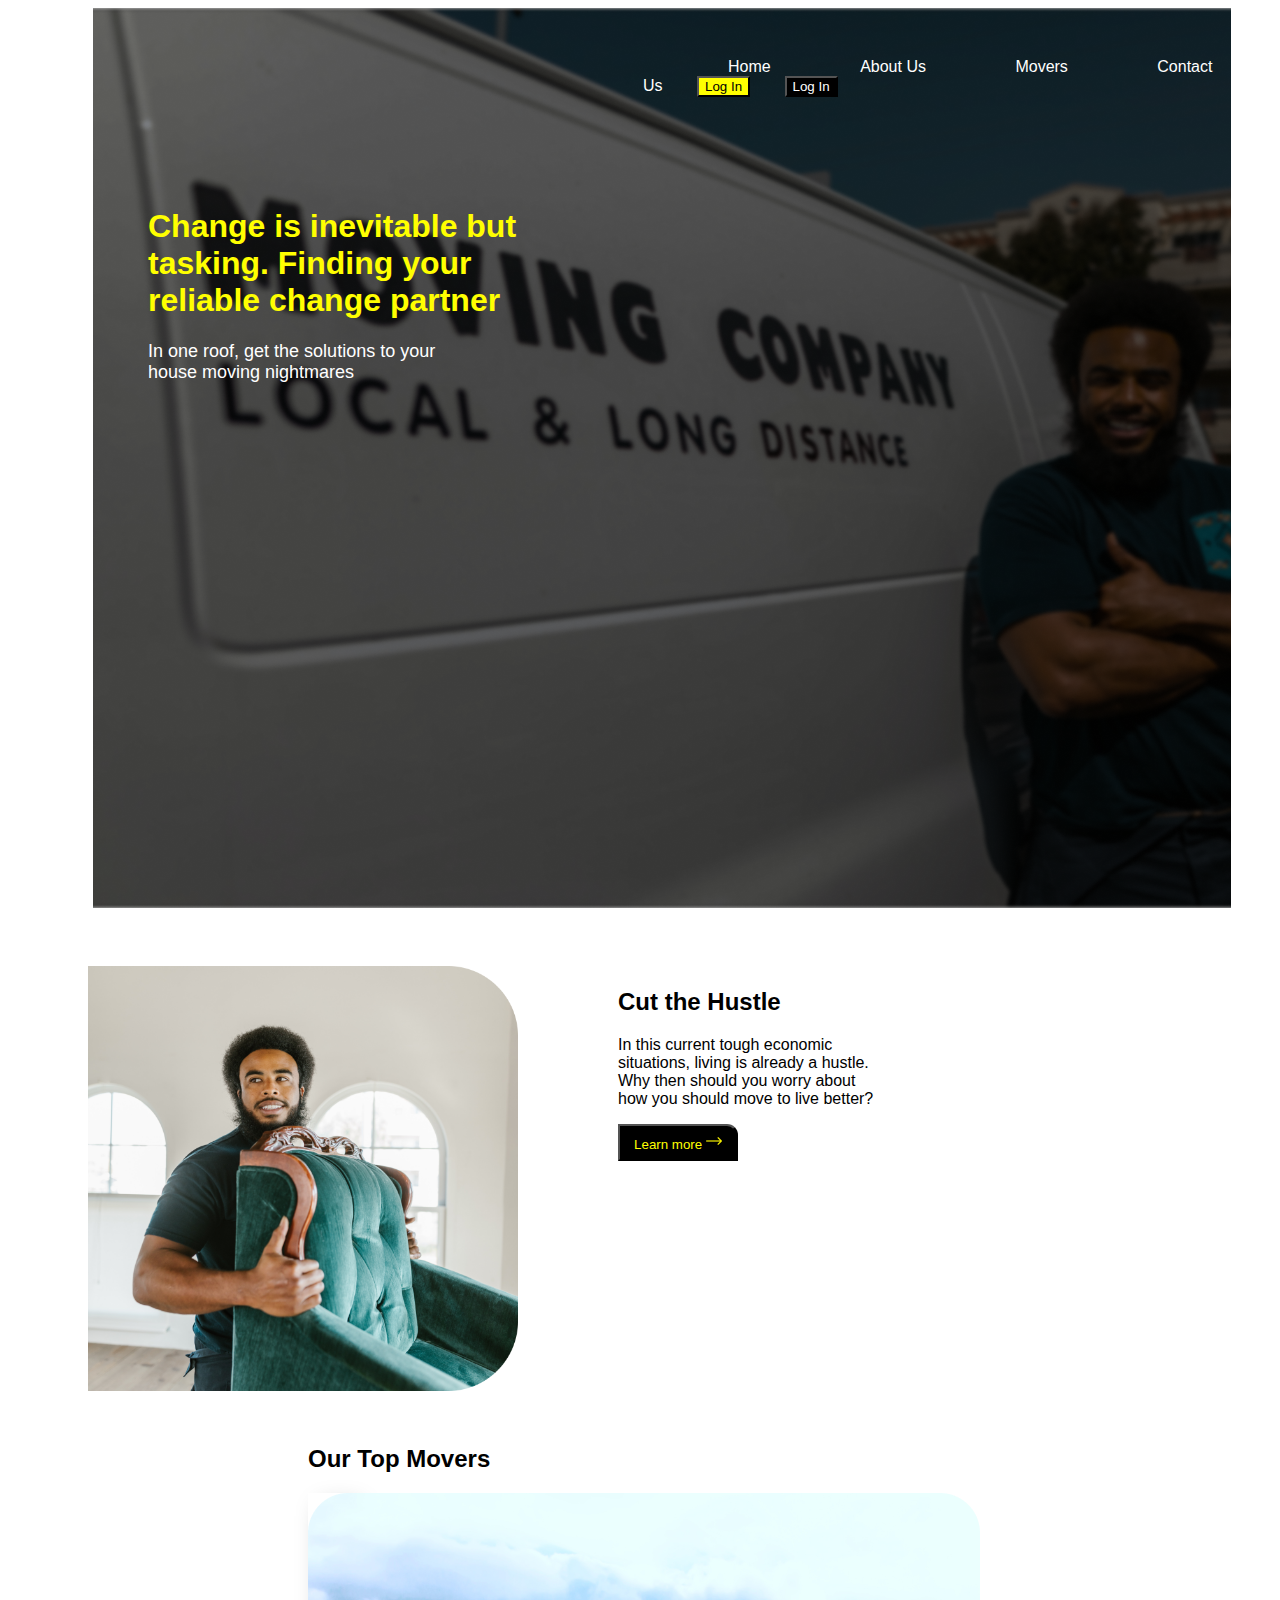
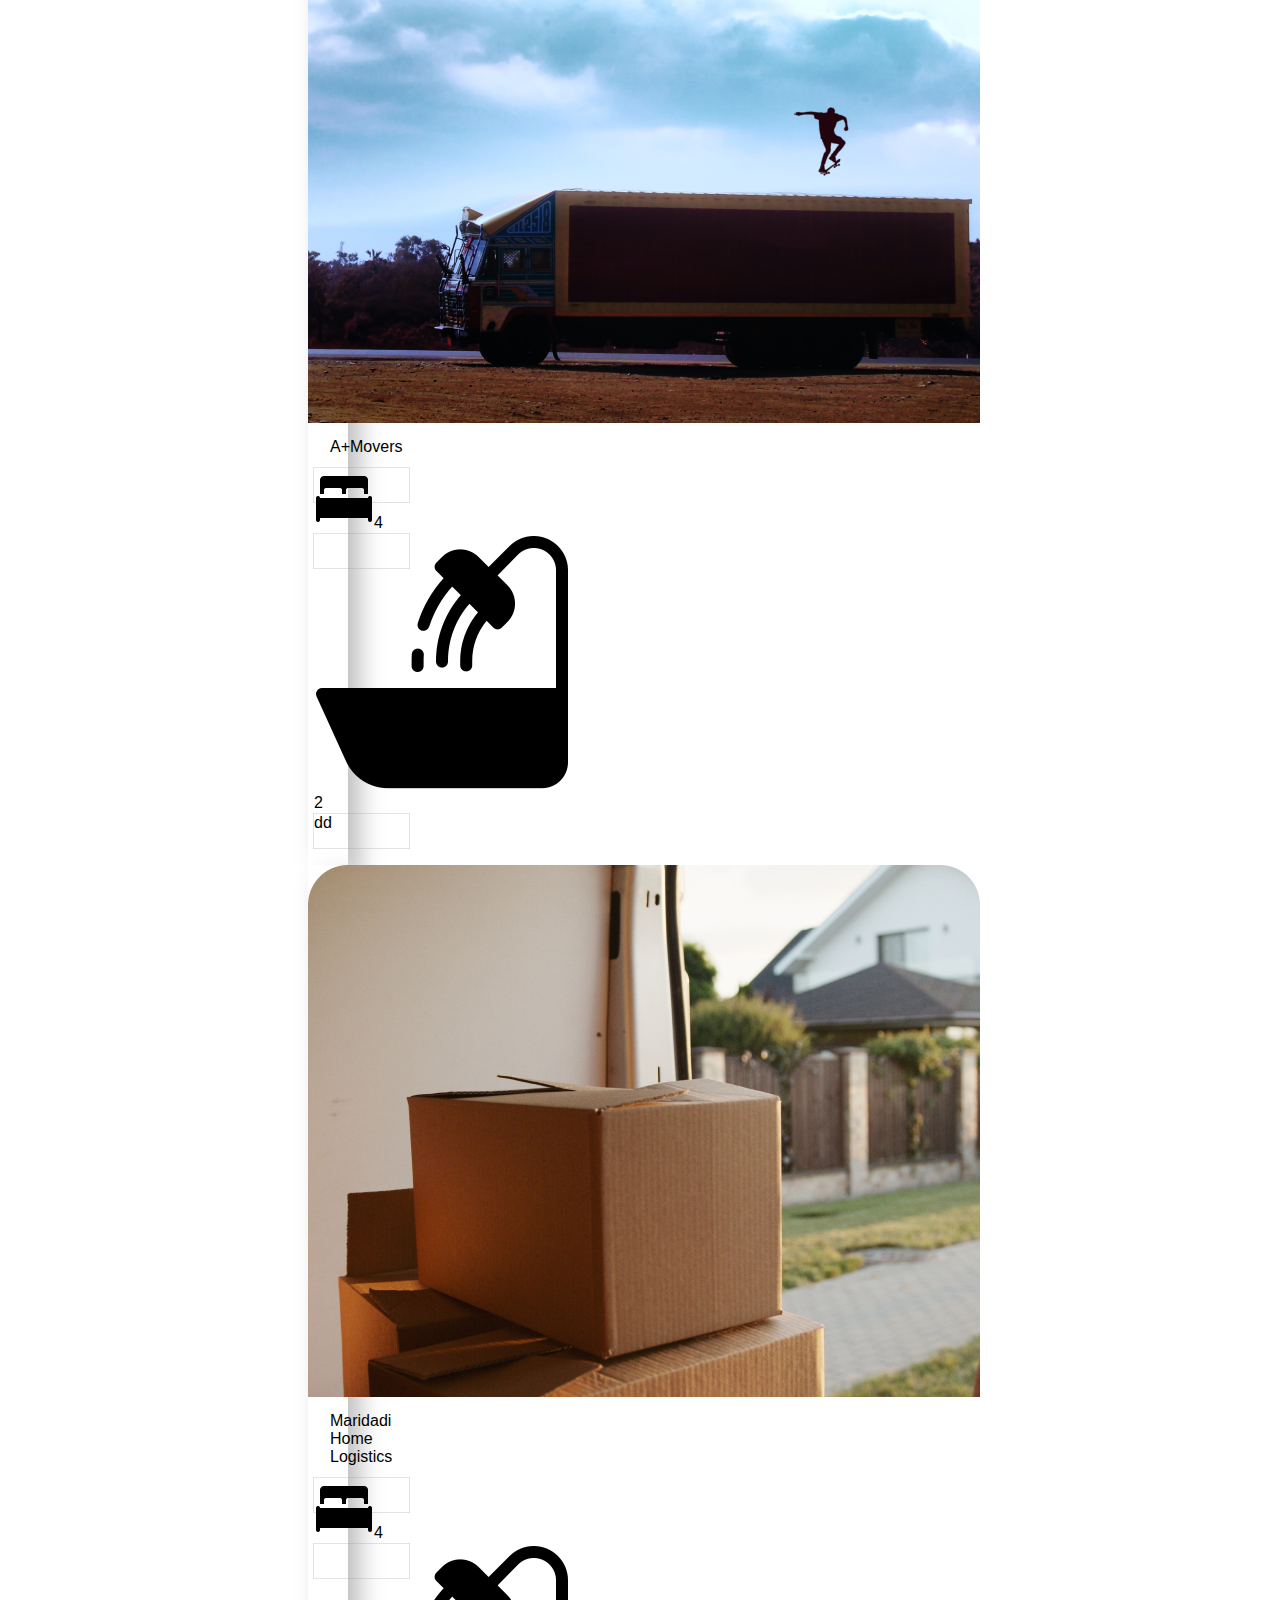
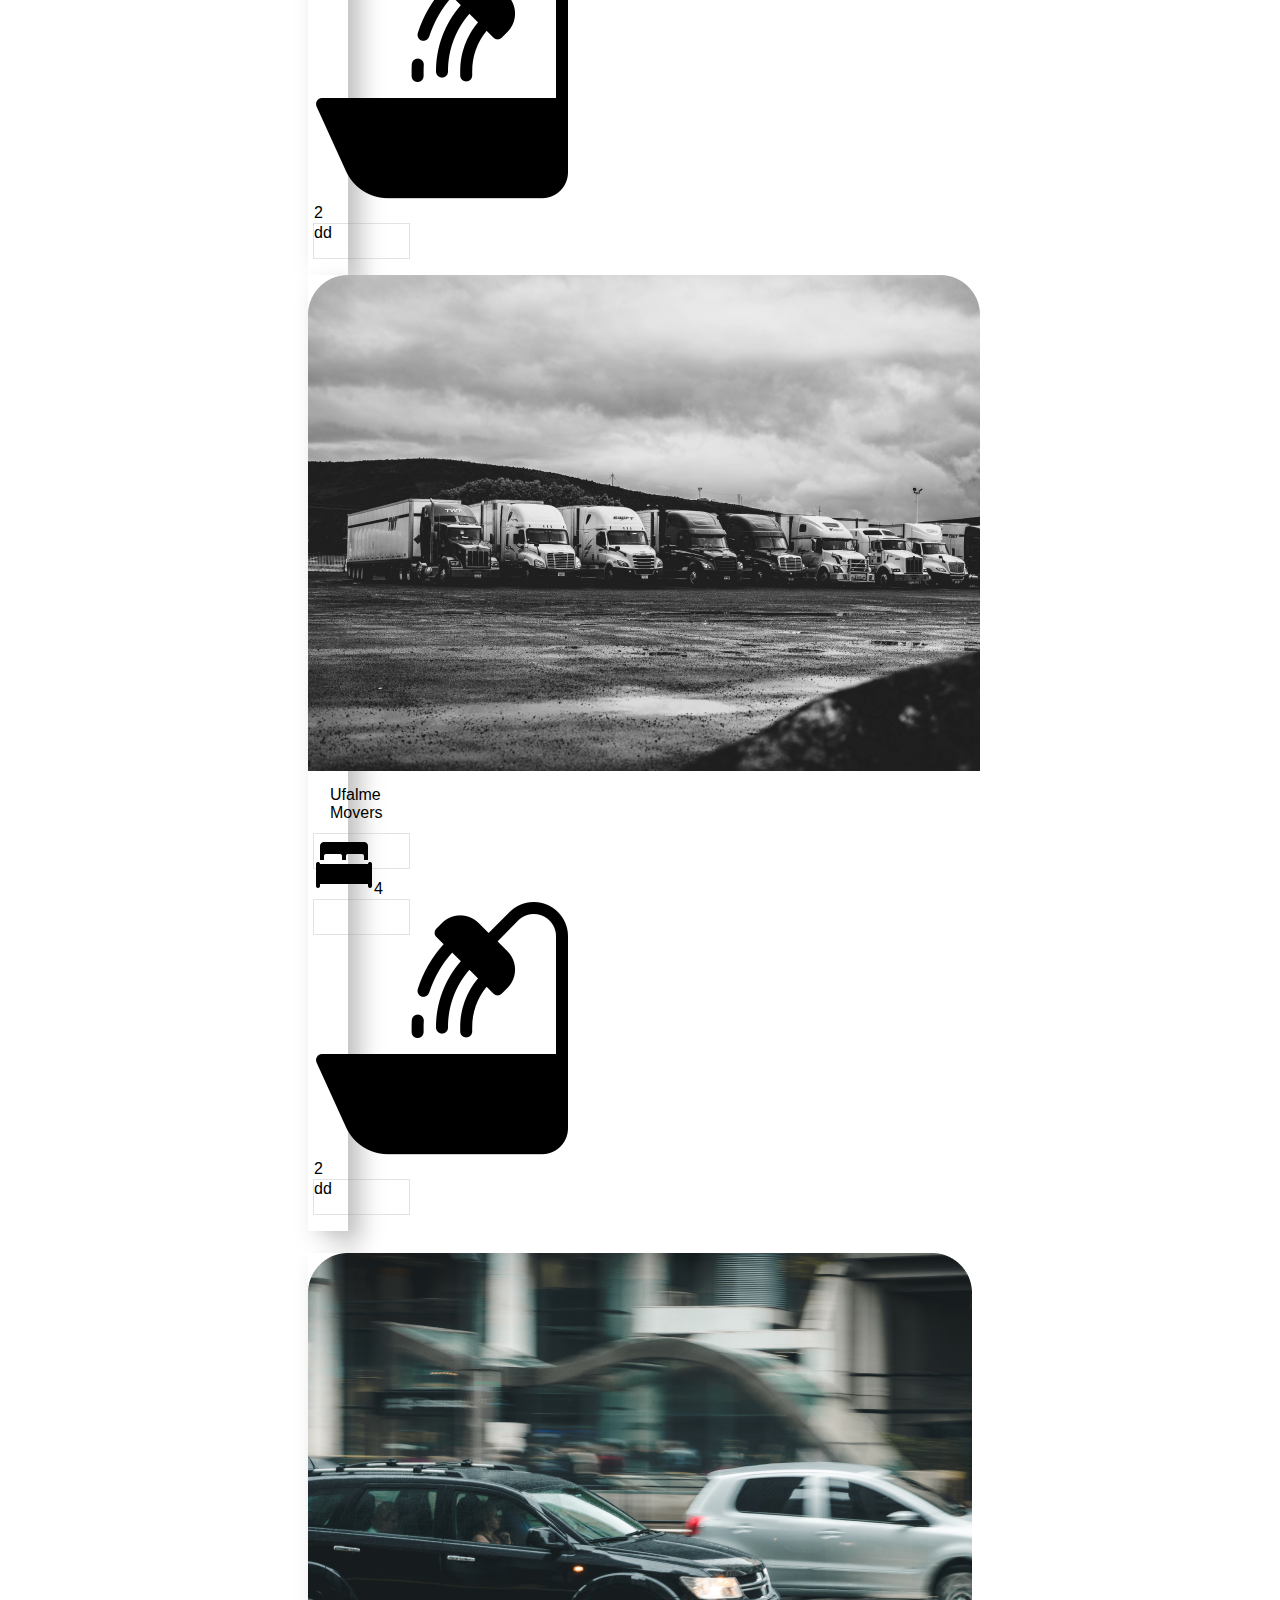
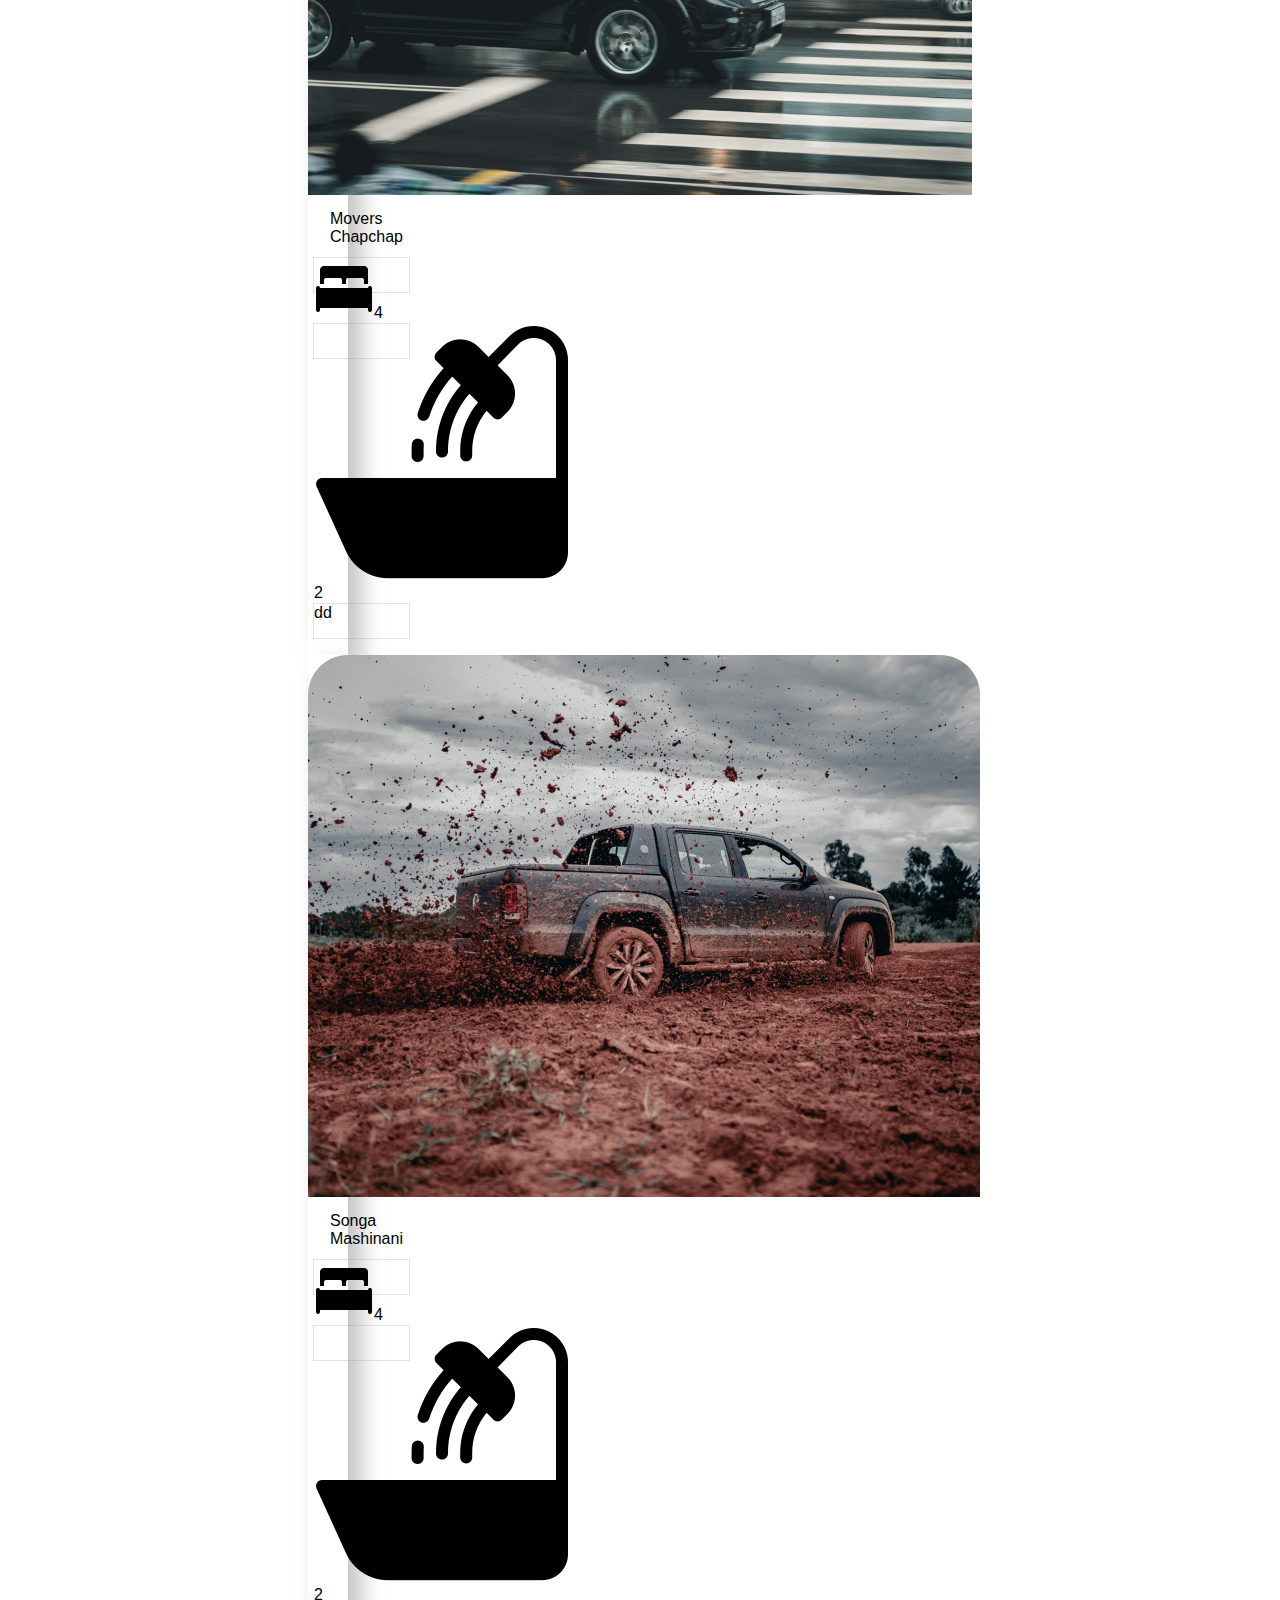
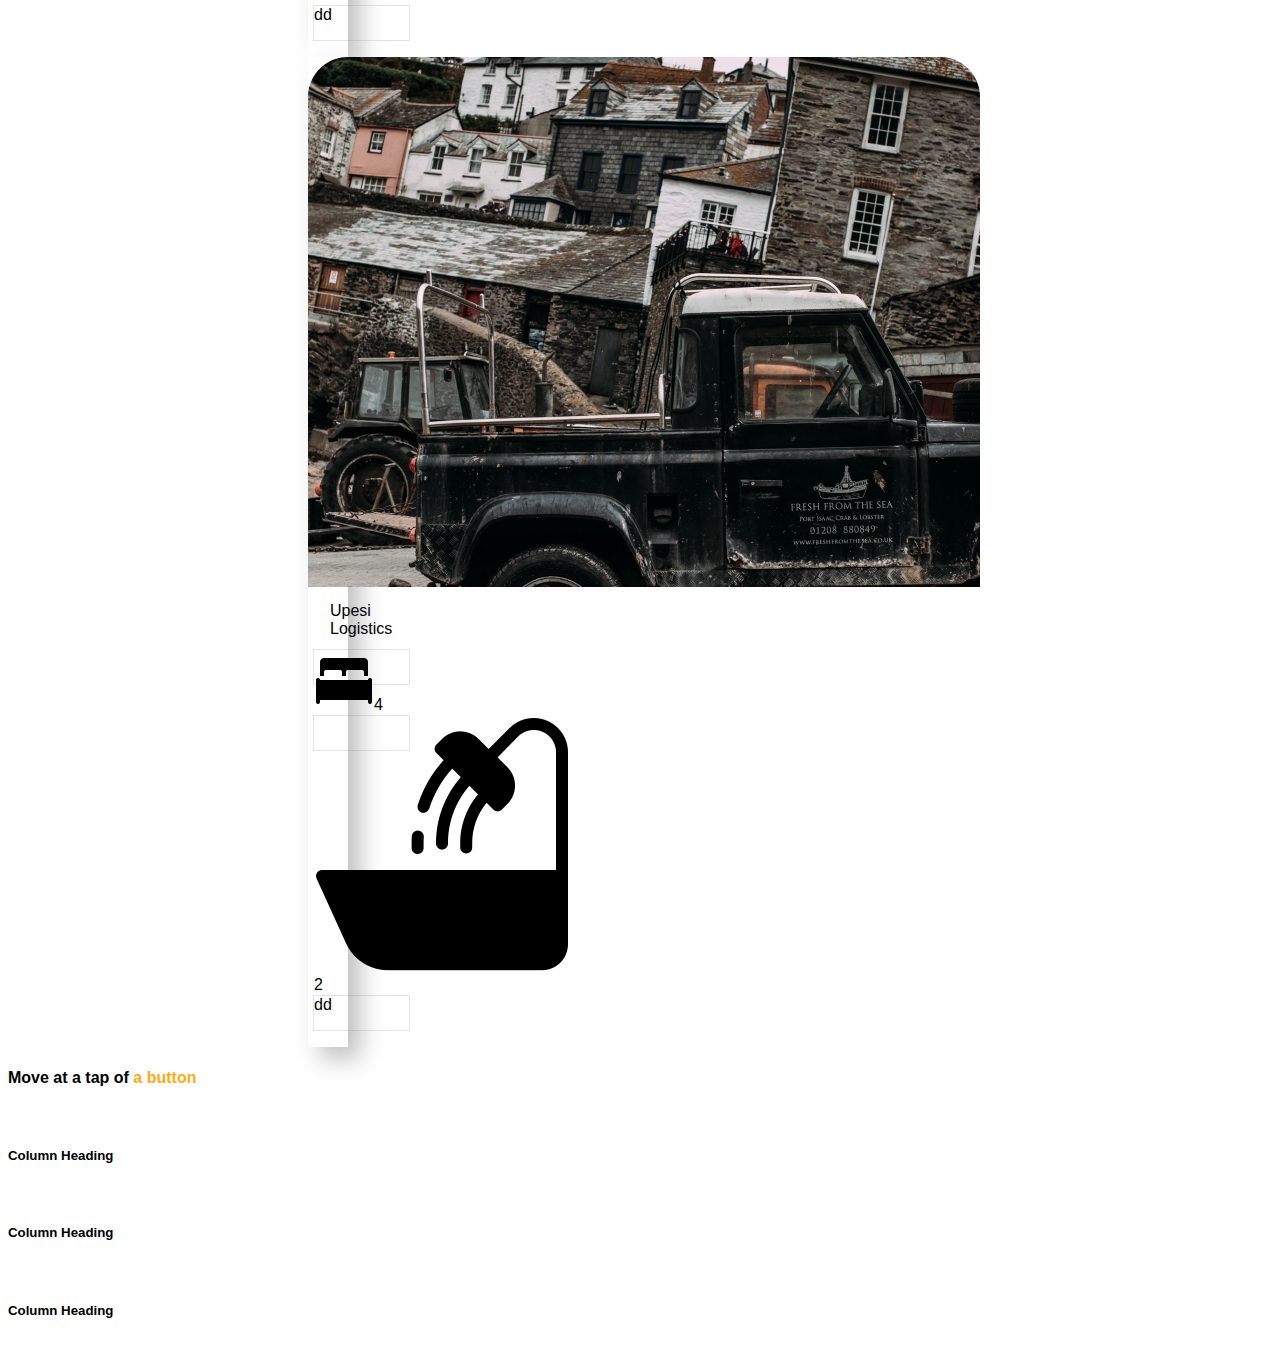
==== commit a75daa5f: "the commit willstyle button 2" ====
--- a/index.html
+++ b/index.html
@@ -1,17 +1,12 @@
 <!DOCTYPE html>
 <html lang="en">
-
 <head>
     <meta charset="UTF-8">
     <meta http-equiv="X-UA-Compatible" content="IE=edge">
     <meta name="viewport" content="width=device-width, initial-scale=1.0">
-    <link href="https://fonts.googleapis.com/icon?family=Material+Icons" rel="stylesheet">
-
-
-    <link rel="stylesheet" href="./assets/css/index.css">
-    <title>Quick Movers</title>
+    <title>Quick Movers Website</title>
+    <link rel="stylesheet" type="text/css" href="./assets/css/index.css">
 </head>
-
 <body>
     <div class="section1">
         <div class="navbar">
@@ -33,6 +28,7 @@
     </div>
 
     <div class="righttext">
+        <div class="linegradient"></div>
         <h2>Cut the Hustle</h2>
         <p>In this current tough economic <br>
             situations, living is already a hustle. <br>
@@ -43,6 +39,7 @@
         <img class="leftimg" src="./assets/images/moving2 1.png" alt="">
     </div>
     <div class="cardimages">
+        <div class="linegradient"></div>
         <h2>Our Top Movers</h2>
         <div class="cards">
 
@@ -131,4 +128,4 @@
 
 </body>
 
-</html>
+</html>--- a/assets/css/index.css
+++ b/assets/css/index.css
@@ -1,88 +1,142 @@
-body{
-    font-family: 'poppins', sans-serif;
+body {
+    /* scroll-behavior: smooth;
+    margin: -1px 20px; */
+    font-family: 'Poppins', sans-serif;
     background-color: #ffffff;
 }
-/**{
-    border:2px solid red;
+
+/* * {
+    border: 2px solid red;
 } */
 
-button{
+button {
     cursor: pointer;
 }
+
 .navbar {
-    margin:0
-    float: right;
-    display: inline-block;
-    font-size: 20px;
-    list-style-type: none;
+    margin-left: 550px;
+    padding-top: 50px;
+}
 
+a {
+    color: white;
+    text-decoration: none;
+    padding-left: 85px;
 }
-.navigation li{
-    display: inline-block;
-    font-size: 20px;
-    padding: 2px;
-    float: left;
-    padding-right: 5px;
-    margin-right:px;
-}
-.navigation{
+
+.section1 {
     background-image: url(../images/moving\ 1.png);
     background-size: cover;
     width: 90%;
     height: 100vh;
     margin-left: 85px;
+
 }
-.button1{
+
+.buttonv1 {
     margin-left: 30px;
 }
-.btn1{
+
+.btn1 {
     background-color: yellow;
 }
-.btn2{
+
+.btn2 {
     background-color: black;
     color: white;
 }
-.yellowtext{
+
+.yellowtext {
     color: yellow;
     font-size: xx-large;
-    padding-top: 89px;
-    margin-left: 21px;
-    padding-left: 36px;
-    display: flex;
-    margin-left: 80px;
+    padding-top: 90px;
+    margin-left: 20px;
+    padding-left: 35px;
+    font-stretch: expanded
+}
 
-}
-.whitetext{
+.whitetext {
     color: white;
-    padding-left: 36px;
-    padding-top: 40px;
-    padding-bottom: 30px;
-    margin-left: 80px;
+    padding-left: 35px;
+    margin-left: 20px;
     font-size: large;
 }
-.moving2{
+
+.img1 {
     width: 310px;
     padding-left: 85px;
-    padding-bottom: -165px;
+    margin-top: -165px;
+}
 
+.h3righttext {
+    padding-left: 500px;
+    padding-top: 39px;
 }
-..righttext{
+
+.righttext {
     padding-left: 500px;
     padding-top: 39px;
     padding-bottom: -30px;
-
 }
 
-
-.hustle{
-    
-}
-
-.button3{
+.buttonv2 {
+    width: 120px;
+    height: 37px;
+    margin-left: 500px;
     color: yellow;
-    width: 120px;
-    height: 38px;
-    margin-left: 500px;
     border-radius: 0 11px 0 0;
 }
 
+.topmoversimg {
+    width: 190px;
+}
+
+.iconplace {
+    width: 95px;
+    height: 34px;
+    display: inline-block;
+    margin-top: 1px;
+    margin-left: 5px;
+    margin-right: -9.5px;
+    border-bottom-style: none;
+    border: 0.5px solid rgba(153, 151, 151, 0.267);
+}
+
+.mvs {
+    margin-top: 11px;
+    margin-bottom: 10px;
+    margin-left: 22px;
+}
+
+.cards {
+    background: #ffffff;
+    box-shadow: 12px 12px 24px #bebebe,
+        -12px -12px 24px #ffffff;
+    width: 40px;
+}
+
+.righttext {
+    padding-top: 60px;
+    margin-left: 410px;
+    padding-left: 200px;
+}
+
+.leftimg {
+    width: 430px;
+    margin-top: -195px;
+    padding-left: 80px;
+    padding-bottom: 30px;
+}
+
+.buttonv2 {
+    margin-left: 0px;
+    color: white;
+    background-color: black;
+}
+
+.cardimages {
+    margin-left: 300px;
+    margin-bottom: 22px;
+    border-radius: 15px;
+
+}
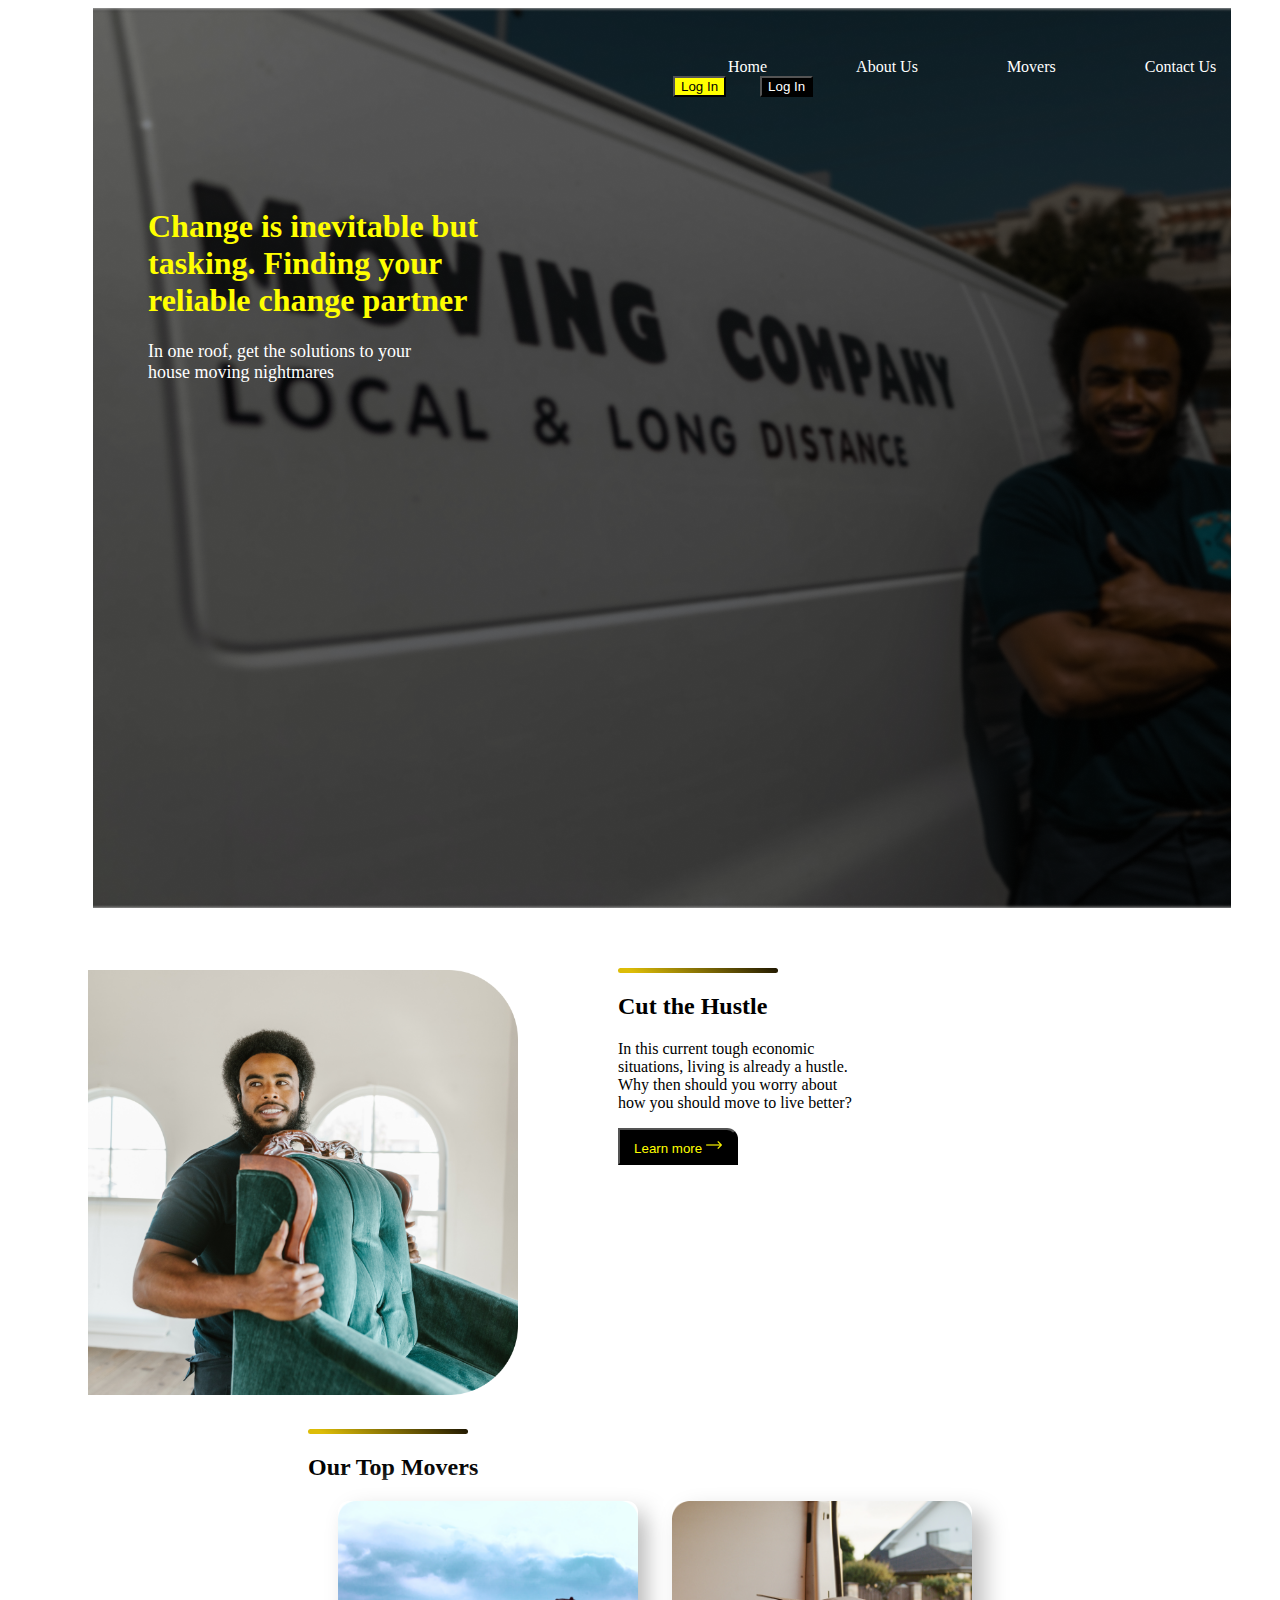
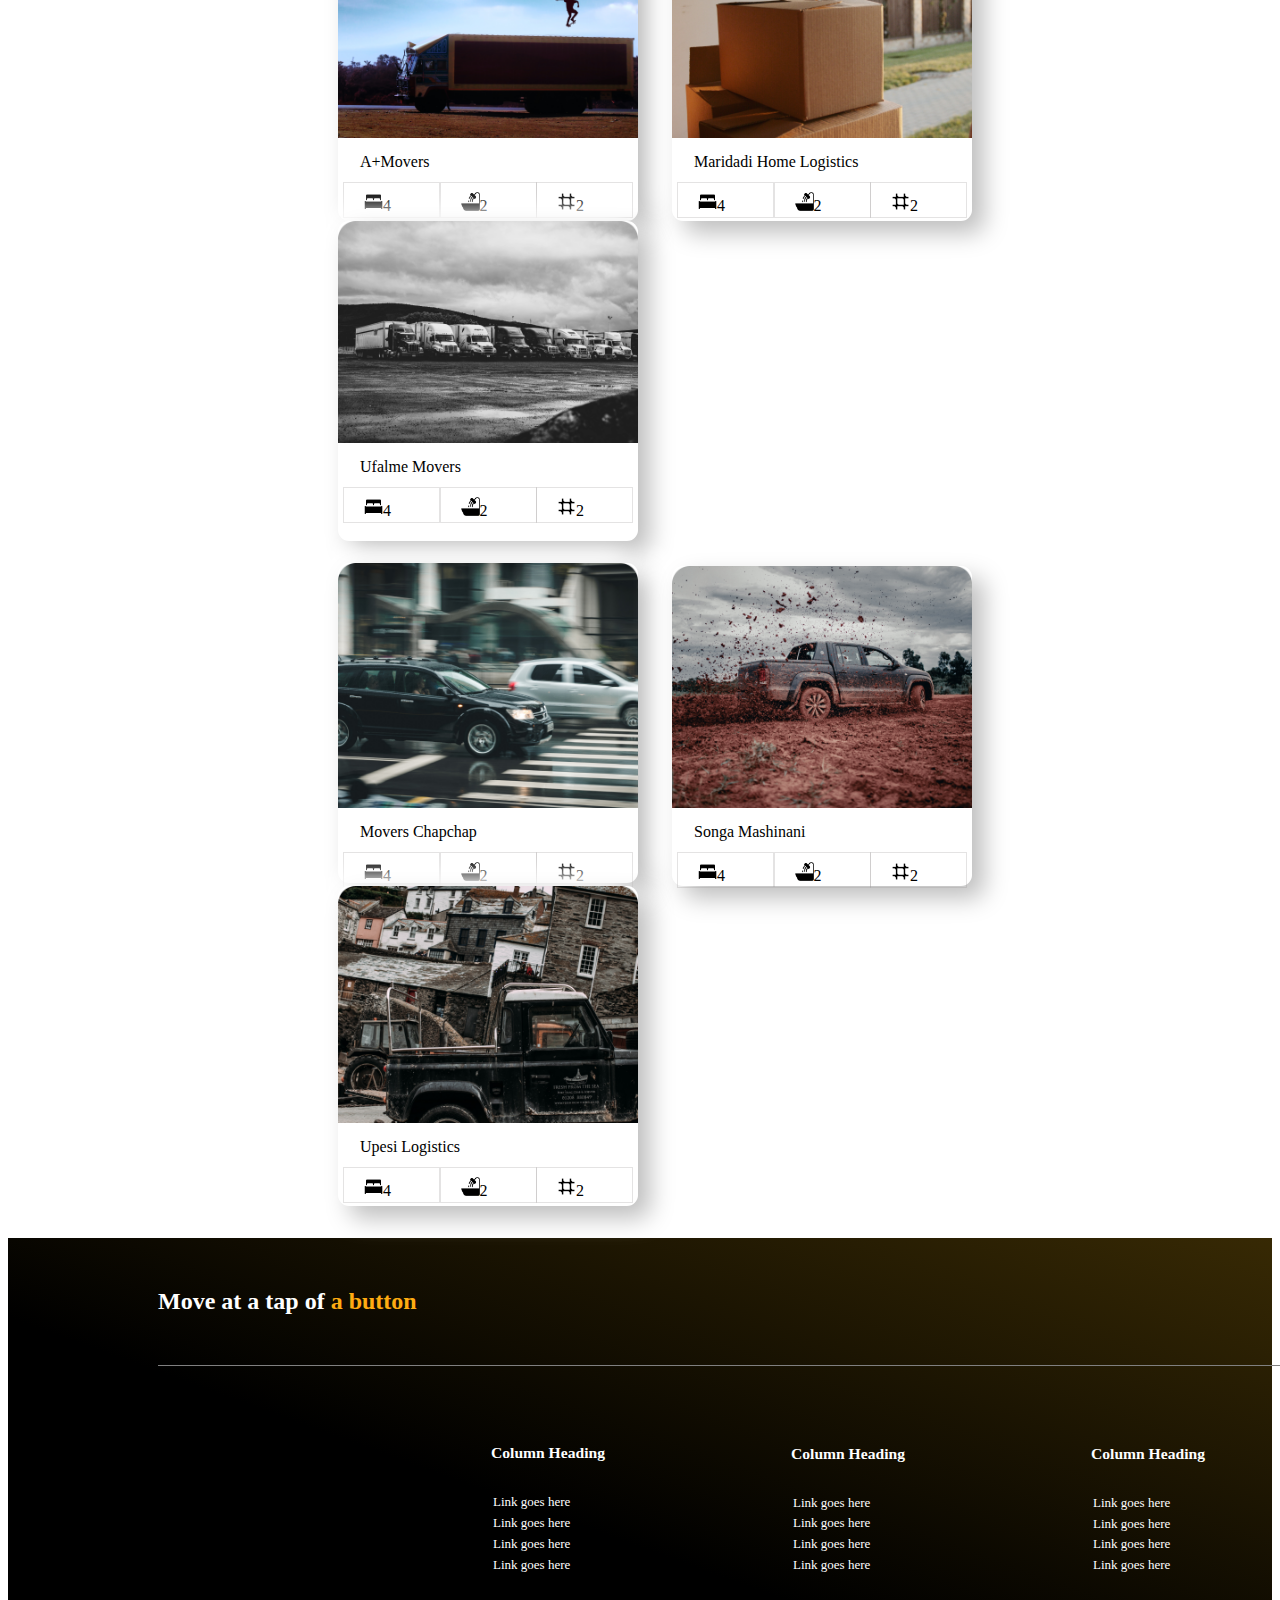
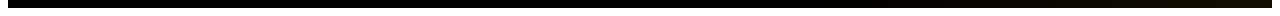
==== commit 874bfc0f: "commits updates icon" ====
--- a/index.html
+++ b/index.html
@@ -47,21 +47,21 @@
             <p class="mvs">A+Movers</p>
             <p class="iconplace"><img class="iconimg" src="./assets/images/bed.png" alt="">4</p>
             <p class="iconplace"><img class="iconimg" src="./assets/images/shower.png" alt="">2</p>
-            <p class="iconplace">dd</p>
+            <p class="iconplace"><img class="iconimg" src="./assets/images/img.png" alt="">2</p>
         </div>
         <div class="cards">
             <img src="./assets/images/wewe 1.png" alt="" class="topmoverspics">
             <p class="mvs">Maridadi Home Logistics</p>
             <p class="iconplace"><img class="iconimg" src="./assets/images/bed.png" alt="">4</p>
             <p class="iconplace"><img class="iconimg" src="./assets/images/shower.png" alt="">2</p>
-            <p class="iconplace">dd</p>
+            <p class="iconplace"><img class="iconimg" src="./assets/images/img.png" alt="">2</p>
         </div>
         <div class="cards">
             <img src="./assets/images/movers 1.png" alt="" class="topmoverspics">
             <p class="mvs">Ufalme Movers</p>
             <p class="iconplace"><img class="iconimg" src="./assets/images/bed.png" alt="">4</p>
             <p class="iconplace"><img class="iconimg" src="./assets/images/shower.png" alt="">2</p>
-            <p class="iconplace">dd</p>
+            <p class="iconplace"><img class="iconimg" src="./assets/images/img.png" alt="">2</p>
         </div>
 
     </div>
@@ -72,21 +72,21 @@
             <p class="mvs">Movers Chapchap</p>
             <p class="iconplace"><img class="iconimg" src="./assets/images/bed.png" alt="">4</p>
             <p class="iconplace"><img class="iconimg" src="./assets/images/shower.png" alt="">2</p>
-            <p class="iconplace">dd</p>
+            <p class="iconplace"><img class="iconimg" src="./assets/images/img.png" alt="">2</p>
         </div>
         <div class="cards">
             <img src="./assets/images/mashinani 1.png" alt="" class="topmoverspics">
             <p class="mvs">Songa Mashinani</p>
             <p class="iconplace"><img class="iconimg" src="./assets/images/bed.png" alt="">4</p>
             <p class="iconplace"><img class="iconimg" src="./assets/images/shower.png" alt="">2</p>
-            <p class="iconplace">dd</p>
+            <p class="iconplace"><img class="iconimg" src="./assets/images/img.png" alt="">2</p>
         </div>
         <div class="cards">
             <img src="./assets/images/songa 1.png" alt="" class="topmoverspics">
             <p class="mvs">Upesi Logistics</p>
             <p class="iconplace"><img class="iconimg" src="./assets/images/bed.png" alt="">4</p>
             <p class="iconplace"><img class="iconimg" src="./assets/images/shower.png" alt="">2</p>
-            <p class="iconplace">dd</p>
+            <p class="iconplace"><img class="iconimg" src="./assets/images/img.png" alt="">2</p>
         </div>
 
     </div>
--- a/assets/css/index.css
+++ b/assets/css/index.css
@@ -1,8 +1,9 @@
-body {
+.body {
     /* scroll-behavior: smooth;
     margin: -1px 20px; */
     font-family: 'Poppins', sans-serif;
     background-color: #ffffff;
+    margin:auto;
 }
 
 /* * {
@@ -140,3 +141,531 @@
     border-radius: 15px;
 
 }
+.cards {
+
+    width: 300px;
+    height: 320px;
+    display: inline-block;
+    margin-left: 30px;
+    border-radius: 11px;
+}
+
+.topmoverspics {
+    width: 300px;
+
+}
+
+.footer {
+    width: 100%;
+    height: 370px;
+    color: white;
+    background: rgb(0,0,0);
+background: linear-gradient(20deg, rgba(0,0,0,1) 35%, rgba(55,41,4,1) 100%);
+}
+
+
+.bottomborder{
+    border-bottom: 0.1px solid grey;
+    width: 140vh;
+    margin-left: 150px;
+    margin-top: 50px;
+}
+
+.icons {
+    width: 20px;
+   padding-left: 15px;
+}
+.iconpacket{
+    padding-left: 150px;
+    padding-top: 45px;
+}
+
+.iconimg{
+    width: 19px;
+    padding-left: 20px;
+    padding-top: 9px;
+}
+
+h6 {
+    padding-left: 90px;
+}
+
+h4 {
+    font-size: x-large;
+    padding-left: 150px;
+}
+
+.move{
+    padding-top: 50px;
+}
+
+.columnheading {
+    display: flex;
+    flex-direction: column;
+    margin-left: 400px;
+    margin-top: -20px;
+    line-height: 1.6;
+    font-size: small;
+}
+h5{
+    margin-left: 83px;
+    font-size: larger;
+}
+.columnheading1 {
+    display: flex;
+    flex-direction: column;
+    padding-left: -600px;
+    margin-left: 700px;
+    margin-top: -160px;
+    line-height: 1.6;
+    font-size: small;
+}
+
+.columnheading3 {
+    display: flex;
+    flex-direction: column;
+    padding-left: -600px;
+    margin-left: 1000px;
+    margin-top: -160px;
+    line-height: 1.6;
+    font-size: small;
+}
+
+
+
+
+
+/* Start of Movers CSS */
+.moverssection {
+    background-color: black;
+    height: 145px;
+}
+
+.navbar2 {
+    display: flex;
+    flex-direction: row;
+    padding-left: 650px;
+    margin-bottom: -15px;
+}
+
+.moverslinks {
+    margin-top: 15px;
+}
+
+.moverslinks:hover {
+    color: #FFAC12;
+
+}
+
+.navbar3 {
+    color: white;
+}
+
+.modernhouse {
+    padding-left: 140px;
+    padding-top: 15px;
+
+}
+
+.adress {
+    font-size: x-small;
+    padding-left: 140px;
+    margin-top: -14px;
+}
+
+.price {
+    margin-left: 1279px;
+    margin-top: -35px;
+    font-size: xx-large;
+}
+
+.pricetag {
+    margin-left: 1345px;
+    margin-top: -25px;
+    font-size: small;
+}
+
+.propertyimg {
+    width: 660px;
+    padding-top: 40px;
+    margin-left: 160px;
+
+}
+
+.propertyinfo {
+    margin-left: 859px;
+    margin-top: -472px;
+}
+
+.card {
+    width: 300px;
+    height: 460px;
+    border-radius: 18px;
+    background: #ffffff;
+    box-shadow: 10px 12px 29px #bebebe,
+        -12px -12px 24px #ffffff;
+}
+.profile {
+    padding-top: 10px;
+}
+
+.borderbox {
+    width: 240px;
+    height: 60px;
+    background-color: rgba(233, 232, 232, 0.719);
+    margin-left: 26px;
+    margin-top: 10px;
+    border-radius: 10px;
+}
+
+.profilephoto {
+    width: 45px;
+    height: 42px;
+    border-radius: 50%;
+    margin-left: 10px;
+    margin-top: 7px;
+}
+
+.username {
+    margin-left: 68px;
+    margin-top: -37px;
+    font-size: large;
+}
+
+.userprofile {
+    color: #FFAC12;
+    margin-left: 70px;
+    margin-top: -33px;
+    font-size: small;
+}
+
+.inputs {
+    width: 240px;
+    height: 45px;
+    margin-left: 25px;
+    margin-top: 15px;
+    border-radius: 08px;
+
+}
+
+.inputsodd {
+    width: 240px;
+    height: 85px;
+    margin-left: 25px;
+    margin-top: 15px;
+    border-radius: 08px;
+
+}
+
+::placeholder {
+    color: rgb(0, 0, 0);
+}
+
+.moversbuttonv2 {
+    width: 240px;
+    height: 50px;
+    margin-left: 25px;
+    margin-top: 15px;
+    color: white;
+    background-color: black;
+    border-radius: 0 12px 0 0;
+}
+
+.housepicsoverall {
+    display: flex;
+    margin-left: -720px;
+    margin-top: 15px;
+
+}
+
+.housepics {
+    width: 75px;
+    padding-left: 20px;
+    padding-top: 20px;
+}
+
+.housepics:hover {
+    box-shadow: 0 12px 16px 0 rgba(0, 0, 0, 0.24), 0 17px 50px 0 rgba(0, 0, 0, 0.19);
+
+}
+
+.details {
+    width: 81vh;
+    height: 15vh;
+    margin-left: -85vh;
+    margin-top: 40px;
+    border-radius: 25px;
+    background: #ffffff;
+    box-shadow: 10px 12px 29px #bebebe6c,
+        -12px -12px 24px #ffffff;
+}
+.detailedinfo {
+    font-size: larger;
+    font-weight: bold;
+    height: 50px;
+    width: 100%;
+    padding-top: 29px;
+    margin-left: 25px;
+
+}
+
+.moversicons {
+    display: flex;
+}
+
+.iconborders {
+    width: 132px;
+    height: 45px;
+    border: 1px solid rgba(150, 150, 150, 0.295);
+    border-bottom-style: none;
+    margin-top: -30px;
+}
+
+.moversiconimg {
+    width: 30px;
+    padding-left: 35px;
+    padding-top: 9px;
+}
+
+.numbers {
+    width: 10px;
+    margin-top: -25px;
+    margin-left: 80px;
+}
+
+.description {
+    color: black;
+    width: 665px;
+    height: 45vh;
+    margin-top: 30px;
+    margin-left: -85vh;
+    border-radius: 15px;
+    background: #ffffff;
+    box-shadow: 10px 12px 29px #bebebe6c,
+        -12px -12px 24px #ffffff;
+}
+
+.descriptiontext {
+    padding-left: 30px;
+    padding-top: 30px;
+    padding-bottom: 30px;
+    font-weight: bold;
+    border-bottom: 0.1px solid rgba(128, 128, 128, 0.384);
+
+}
+
+.descriptiontext1 {
+    padding-left: 15px;
+    line-height: 1.5;
+    color: #747171;
+}
+.features {
+    width: 665px;
+    height: 35vh;
+    border-radius: 15px;
+    margin-left: -85vh;
+    margin-top: 30px;
+    margin-bottom: 120px;
+    background: #ffffff;
+    box-shadow: 10px 12px 29px #bebebe6c,
+        -12px -12px 24px #ffffff;
+}
+
+.featureslist {
+    color: #747171;
+    display: flex;
+    line-height: 2;
+    border-radius: 10px;
+    margin-top: -30px;
+    padding-top: 15px;
+    padding-left: 5px;
+}
+
+.featurestext {
+    padding-top: 30px;
+    padding-bottom: 30px;
+    padding-left: 80px;
+    font-weight: bold;
+    border-bottom: 0.1px solid rgba(128, 128, 128, 0.384);
+
+}
+
+.featureslisting {
+    list-style-type: none;
+    margin-left: 30px;
+    padding-left: 20px;
+
+}
+
+.check {
+    width: 20px;
+    margin-bottom: -9px;
+    margin-left: -20px;
+}
+
+.linegradient {
+    width: 160px;
+    height: 5px;
+    border-radius: 10px;
+    background: rgb(0, 0, 0);
+    background: linear-gradient(30deg, rgb(221, 189, 7) 10%, rgb(29, 21, 1) 100%);
+}
+
+.similarlinegradient {
+    margin-left: -85vh;
+}
+
+.similartext {
+    margin-left: -85vh;
+}
+
+.similarcards {
+    width: 40vh;
+    height: 45vh;
+    border-radius: 20px;
+    margin-left: 40px;
+    margin-bottom: 20px;
+    background: #ffffff;
+    box-shadow: 10px 12px 29px #bebebe6c,
+        -12px -12px 24px #ffffff;
+}
+
+.similarname {
+    margin-bottom: -32px;
+    font-size: large;
+    padding-left: 20px;
+}
+
+.similaricons {
+    display: flex;
+}
+
+.iconbordersforsimilar {
+    width: 132px;
+    height: 50px;
+    border: 1px solid rgba(150, 150, 150, 0.295);
+    border-bottom-style: none;
+    margin-top: 49px;
+}
+
+.similarlistings {
+    display: flex;
+    margin-left: -90vh;
+    margin-top: 19px;
+    overflow: hidden;
+}
+
+.similarimgs {
+    width: 40vh;
+    overflow: hidden;
+
+}
+
+.similarimgsodd {
+    width: 30vh;
+    height: 32vh;
+    overflow: hidden;
+    padding-left: -1px;
+}
+
+.similarcardsodd {
+    width: 30.1vh;
+    height: 45vh;
+    margin-left: 40px;
+    background: #ffffff;
+    box-shadow: 10px 12px 29px #bebebe6c,
+        -12px -12px 24px #ffffff;
+}
+
+/* Footer CSS */
+.moversfooter {
+
+    height: 390px;
+    color: white;
+    margin-left: -104vh;
+    margin-top: 25px;
+    background: rgb(0, 0, 0);
+    background: linear-gradient(20deg, rgba(0, 0, 0, 1) 35%, rgba(55, 41, 4, 1) 100%);
+}
+
+.moversbottomborder {
+    border-bottom: 0.1px solid grey;
+    width: 140vh;
+    margin-left: 150px;
+    margin-top: 30px;
+}
+
+.icons {
+    width: 20px;
+    padding-top: 20px;
+
+}
+
+h6 {
+    padding-left: 90px;
+}
+
+h4 {
+    font-size: x-large;
+    padding-left: 150px;
+}
+
+.footerbutton {
+    margin-left: 143vh;
+    color: black;
+    width: 145px;
+    height: 50px;
+    border: none;
+    background-color: #FFAC12;
+    border-radius: 0 12px 0 0;
+    margin-top: -100px;
+    margin-bottom: -35px;
+}
+
+.footertext {
+    padding-top: 45px;
+    margin-bottom: -25px;
+}
+
+.whitearrow {
+    width: 22px;
+}
+
+.moverscolumnheading {
+    display: flex;
+    flex-direction: column;
+    margin-left: 400px;
+    margin-top: -30px;
+    line-height: 1.6;
+    font-size: small;
+}
+
+.moverscolumnheading1 {
+    display: flex;
+    flex-direction: column;
+    padding-left: -600px;
+    margin-left: 400px;
+    margin-top: -32px;
+    display: flex;
+    flex-direction: column;
+    padding-left: -600px;
+    margin-left: 700px;
+    margin-top: -132px;
+    line-height: 1.45;
+    font-size: small;
+}
+
+.moverscolumnheading3 {
+    display: flex;
+    flex-direction: column;
+    padding-left: -600px;
+    margin-left: 1000px;
+    margin-top: -135px;
+    font-size: small;
+    line-height: 1.5;
+}
+
+
+
+
+
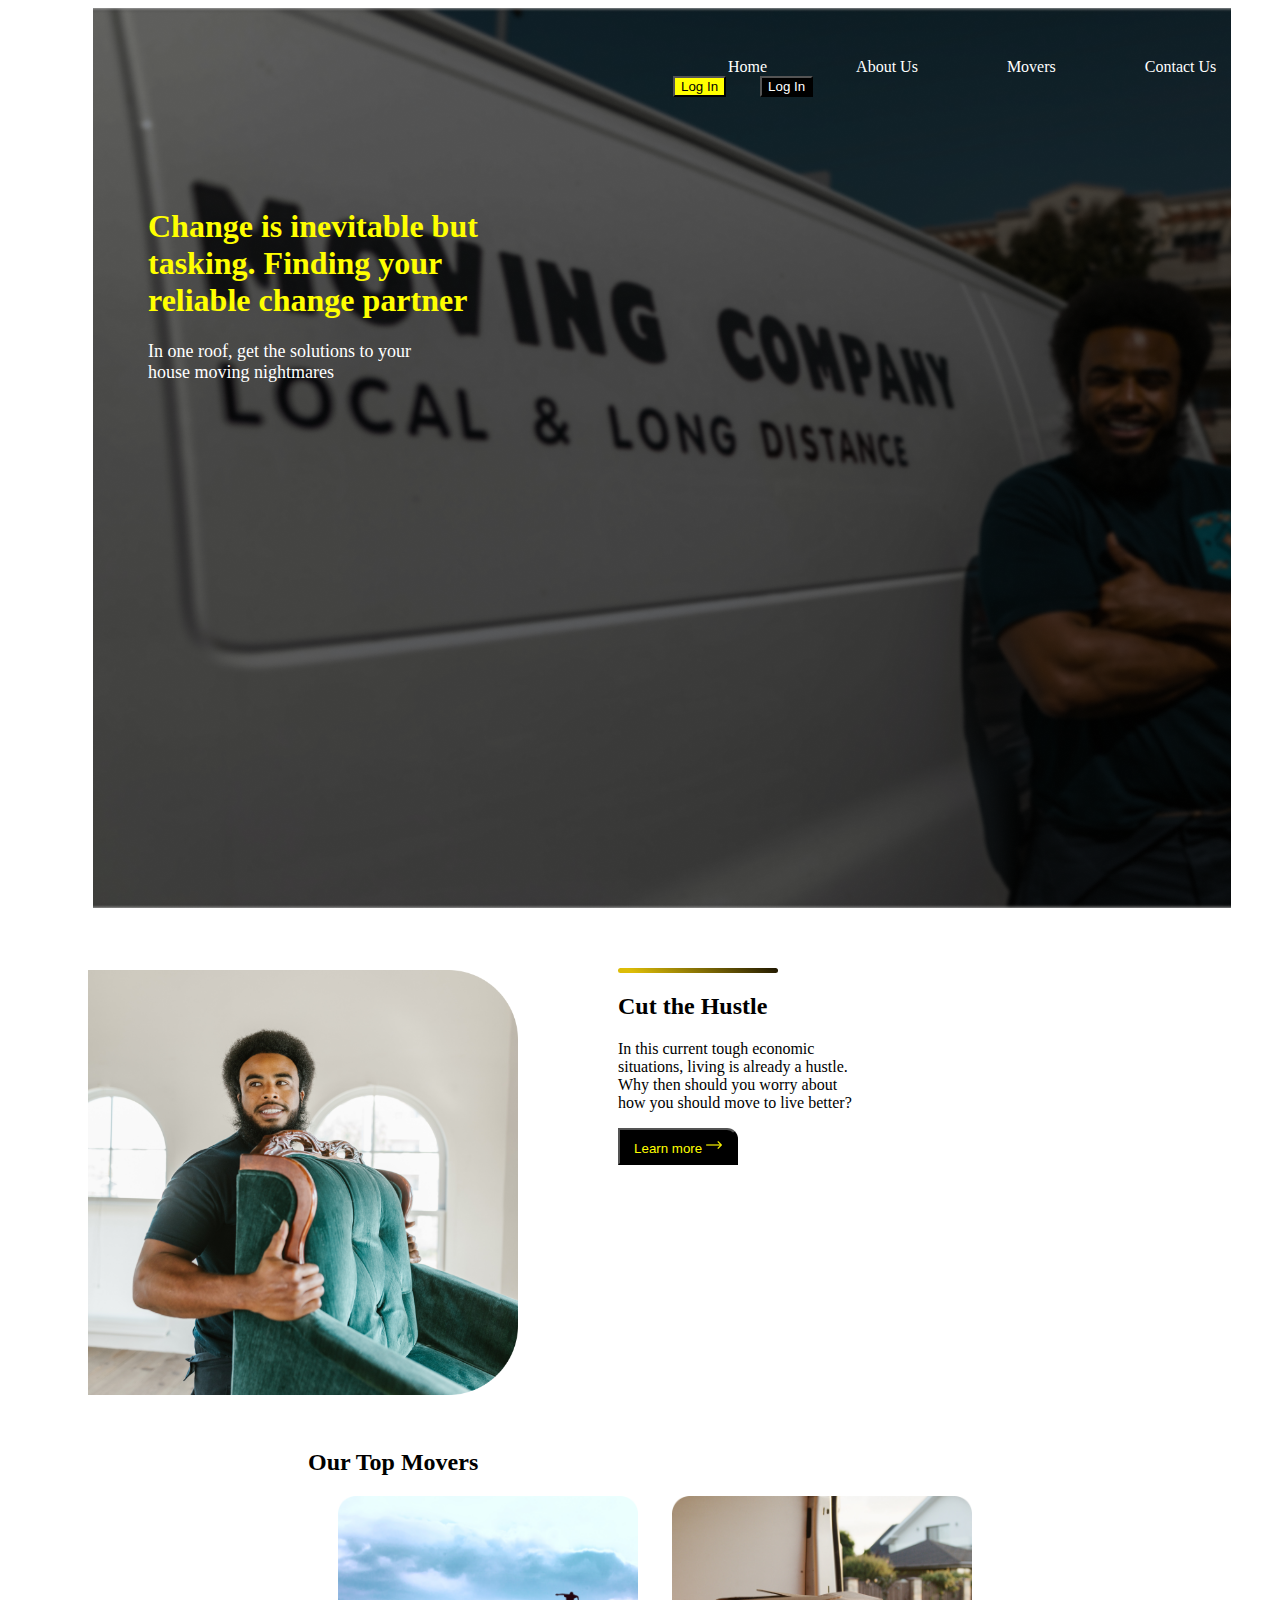
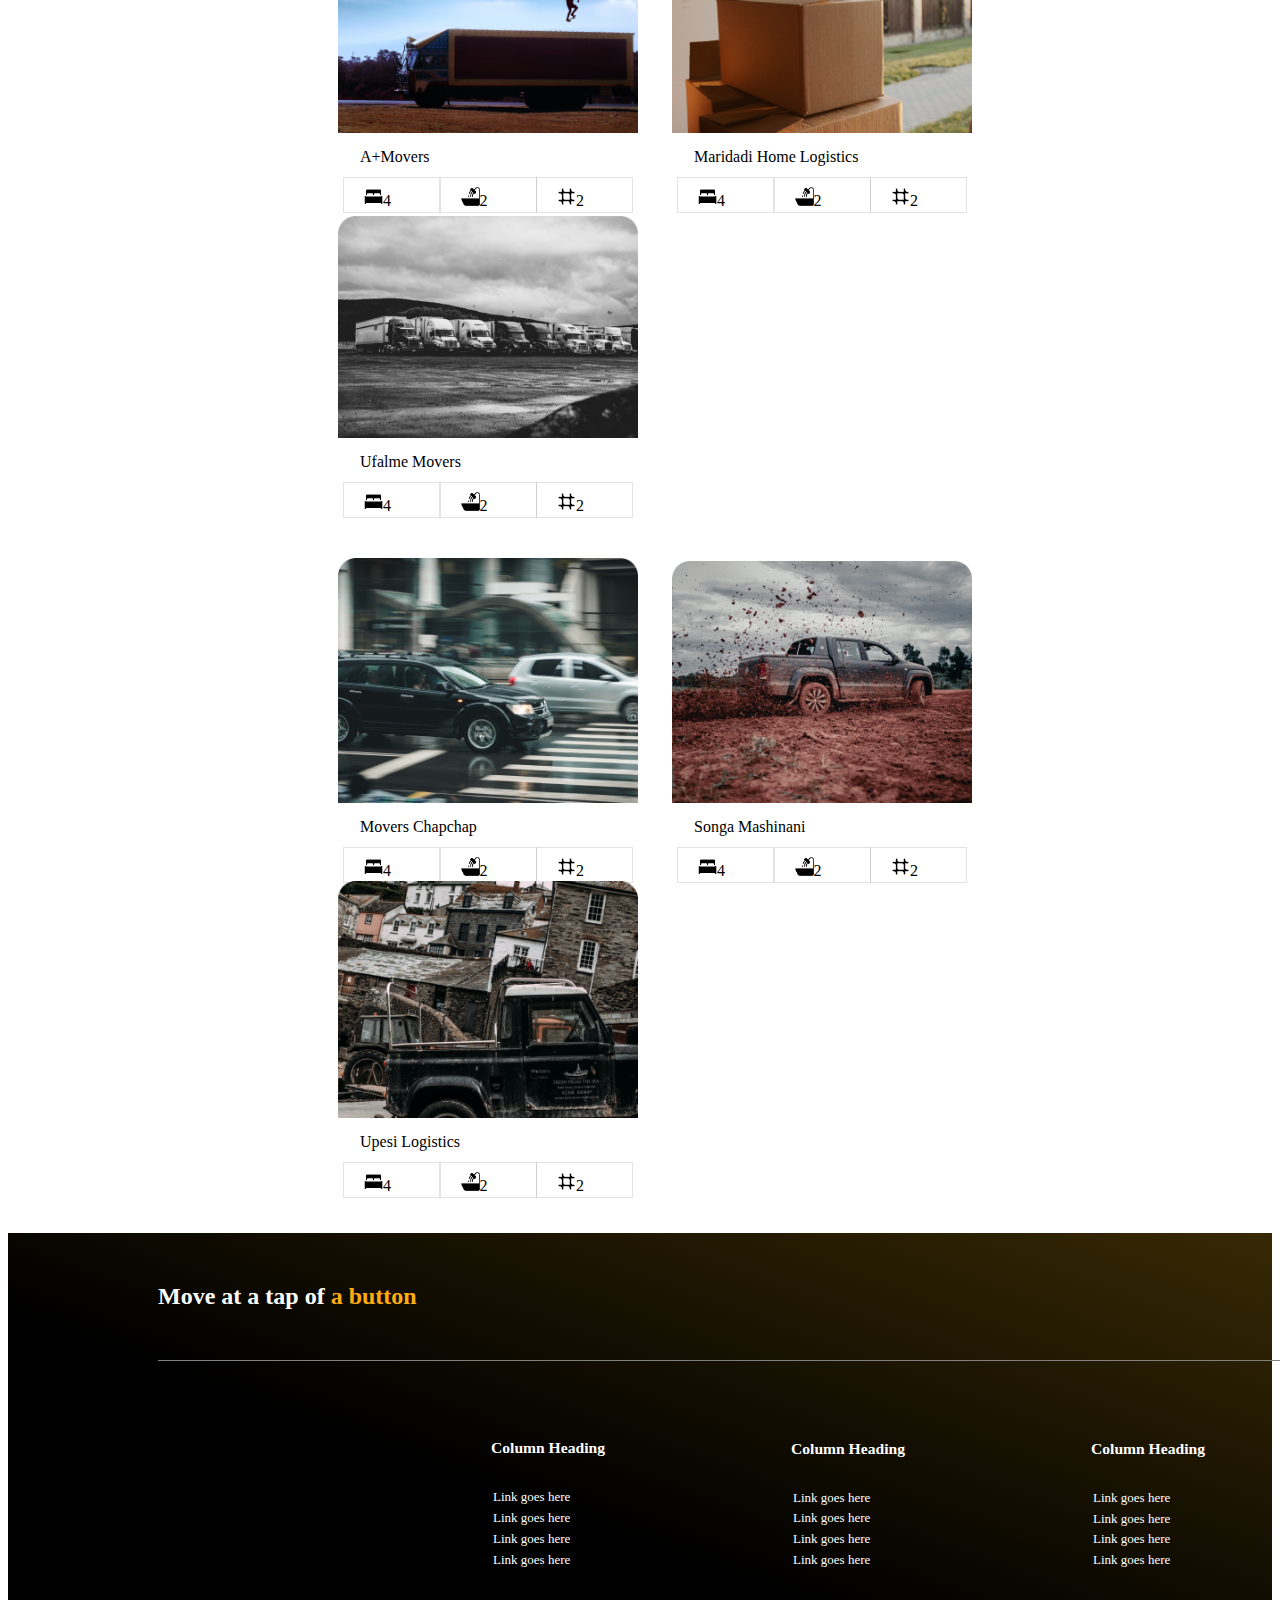
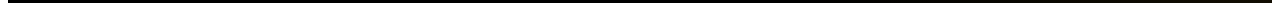
==== commit 44e4e9c1: "commit bring changes on the footer" ====
--- a/index.html
+++ b/index.html
@@ -38,55 +38,55 @@
     <div>
         <img class="leftimg" src="./assets/images/moving2 1.png" alt="">
     </div>
-    <div class="cardimages">
-        <div class="linegradient"></div>
+    <div class="flexchild">
+        
         <h2>Our Top Movers</h2>
-        <div class="cards">
+        <div class="child">
 
             <img src="./assets/images/ehem 1.png" alt="" class="topmoverspics">
             <p class="mvs">A+Movers</p>
-            <p class="iconplace"><img class="iconimg" src="./assets/images/bed.png" alt="">4</p>
-            <p class="iconplace"><img class="iconimg" src="./assets/images/shower.png" alt="">2</p>
-            <p class="iconplace"><img class="iconimg" src="./assets/images/img.png" alt="">2</p>
+            <p class="iconarea"><img class="iconimg" src="./assets/images/bed.png" alt="">4</p>
+            <p class="iconarea"><img class="iconimg" src="./assets/images/shower.png" alt="">2</p>
+            <p class="iconarea"><img class="iconimg" src="./assets/images/img.png" alt="">2</p>
         </div>
-        <div class="cards">
+        <div class="child">
             <img src="./assets/images/wewe 1.png" alt="" class="topmoverspics">
             <p class="mvs">Maridadi Home Logistics</p>
-            <p class="iconplace"><img class="iconimg" src="./assets/images/bed.png" alt="">4</p>
-            <p class="iconplace"><img class="iconimg" src="./assets/images/shower.png" alt="">2</p>
-            <p class="iconplace"><img class="iconimg" src="./assets/images/img.png" alt="">2</p>
+            <p class="iconarea"><img class="iconimg" src="./assets/images/bed.png" alt="">4</p>
+            <p class="iconarea"><img class="iconimg" src="./assets/images/shower.png" alt="">2</p>
+            <p class="iconarea"><img class="iconimg" src="./assets/images/img.png" alt="">2</p>
         </div>
-        <div class="cards">
+        <div class="child">
             <img src="./assets/images/movers 1.png" alt="" class="topmoverspics">
             <p class="mvs">Ufalme Movers</p>
-            <p class="iconplace"><img class="iconimg" src="./assets/images/bed.png" alt="">4</p>
-            <p class="iconplace"><img class="iconimg" src="./assets/images/shower.png" alt="">2</p>
-            <p class="iconplace"><img class="iconimg" src="./assets/images/img.png" alt="">2</p>
+            <p class="iconarea"><img class="iconimg" src="./assets/images/bed.png" alt="">4</p>
+            <p class="iconarea"><img class="iconimg" src="./assets/images/shower.png" alt="">2</p>
+            <p class="iconarea"><img class="iconimg" src="./assets/images/img.png" alt="">2</p>
         </div>
 
     </div>
-    <div class="cardimages">
+    <div class="flexchild">
 
-        <div class="cards">
+        <div class="child">
             <img src="./assets/images/chapchap 1.png" alt="" class="topmoverspics">
             <p class="mvs">Movers Chapchap</p>
-            <p class="iconplace"><img class="iconimg" src="./assets/images/bed.png" alt="">4</p>
-            <p class="iconplace"><img class="iconimg" src="./assets/images/shower.png" alt="">2</p>
-            <p class="iconplace"><img class="iconimg" src="./assets/images/img.png" alt="">2</p>
+            <p class="iconarea"><img class="iconimg" src="./assets/images/bed.png" alt="">4</p>
+            <p class="iconarea"><img class="iconimg" src="./assets/images/shower.png" alt="">2</p>
+            <p class="iconarea"><img class="iconimg" src="./assets/images/img.png" alt="">2</p>
         </div>
-        <div class="cards">
+        <div class="child">
             <img src="./assets/images/mashinani 1.png" alt="" class="topmoverspics">
             <p class="mvs">Songa Mashinani</p>
-            <p class="iconplace"><img class="iconimg" src="./assets/images/bed.png" alt="">4</p>
-            <p class="iconplace"><img class="iconimg" src="./assets/images/shower.png" alt="">2</p>
-            <p class="iconplace"><img class="iconimg" src="./assets/images/img.png" alt="">2</p>
+            <p class="iconarea"><img class="iconimg" src="./assets/images/bed.png" alt="">4</p>
+            <p class="iconarea"><img class="iconimg" src="./assets/images/shower.png" alt="">2</p>
+            <p class="iconarea"><img class="iconimg" src="./assets/images/img.png" alt="">2</p>
         </div>
-        <div class="cards">
+        <div class="child">
             <img src="./assets/images/songa 1.png" alt="" class="topmoverspics">
             <p class="mvs">Upesi Logistics</p>
-            <p class="iconplace"><img class="iconimg" src="./assets/images/bed.png" alt="">4</p>
-            <p class="iconplace"><img class="iconimg" src="./assets/images/shower.png" alt="">2</p>
-            <p class="iconplace"><img class="iconimg" src="./assets/images/img.png" alt="">2</p>
+            <p class="iconarea"><img class="iconimg" src="./assets/images/bed.png" alt="">4</p>
+            <p class="iconarea"><img class="iconimg" src="./assets/images/shower.png" alt="">2</p>
+            <p class="iconarea"><img class="iconimg" src="./assets/images/img.png" alt="">2</p>
         </div>
 
     </div>
@@ -95,13 +95,13 @@
         <div class="bottomborder">
 
         </div>
-        <div class="iconpacket">
+        <div class="iconholder">
             <img src="./assets/images/facebook.png" alt="" class="icons">
             <img src="./assets/images/twitter.png" alt="" class="icons">
             <img src="./assets/images/instagram.png" alt="" class="icons">
         </div>
 
-        <div class="columnheading">
+        <div class="columnhead">
             <h5>Column Heading</h5>
             <a href="">Link goes here</a>
             <a href="">Link goes here</a>
@@ -109,14 +109,14 @@
             <a href="">Link goes here</a>
         </div>
 
-        <div class="columnheading1">
+        <div class="columnhead1">
             <h5>Column Heading</h5>
             <a href="">Link goes here</a>
             <a href="">Link goes here</a>
             <a href="">Link goes here</a>
             <a href="">Link goes here</a>
         </div>
-        <div class="columnheading3">
+        <div class="columnhead3">
             <h5>Column Heading</h5>
             <a href="">Link goes here</a>
             <a href="">Link goes here</a>
--- a/assets/css/index.css
+++ b/assets/css/index.css
@@ -1,7 +1,7 @@
 .body {
     /* scroll-behavior: smooth;
     margin: -1px 20px; */
-    font-family: 'Poppins', sans-serif;
+    font-family: 'Poppins',  Poppins,  Actor, Adamina;
     background-color: #ffffff;
     margin:auto;
 }
@@ -92,7 +92,7 @@
     width: 190px;
 }
 
-.iconplace {
+.iconarea {
     width: 95px;
     height: 34px;
     display: inline-block;
@@ -135,13 +135,13 @@
     background-color: black;
 }
 
-.cardimages {
+.flexchild {
     margin-left: 300px;
     margin-bottom: 22px;
     border-radius: 15px;
 
 }
-.cards {
+.child {
 
     width: 300px;
     height: 320px;
@@ -175,7 +175,7 @@
     width: 20px;
    padding-left: 15px;
 }
-.iconpacket{
+.iconholder{
     padding-left: 150px;
     padding-top: 45px;
 }
@@ -199,7 +199,7 @@
     padding-top: 50px;
 }
 
-.columnheading {
+.columnhead {
     display: flex;
     flex-direction: column;
     margin-left: 400px;
@@ -211,7 +211,7 @@
     margin-left: 83px;
     font-size: larger;
 }
-.columnheading1 {
+.columnhead1 {
     display: flex;
     flex-direction: column;
     padding-left: -600px;
@@ -221,7 +221,7 @@
     font-size: small;
 }
 
-.columnheading3 {
+.columnhead3 {
     display: flex;
     flex-direction: column;
     padding-left: -600px;
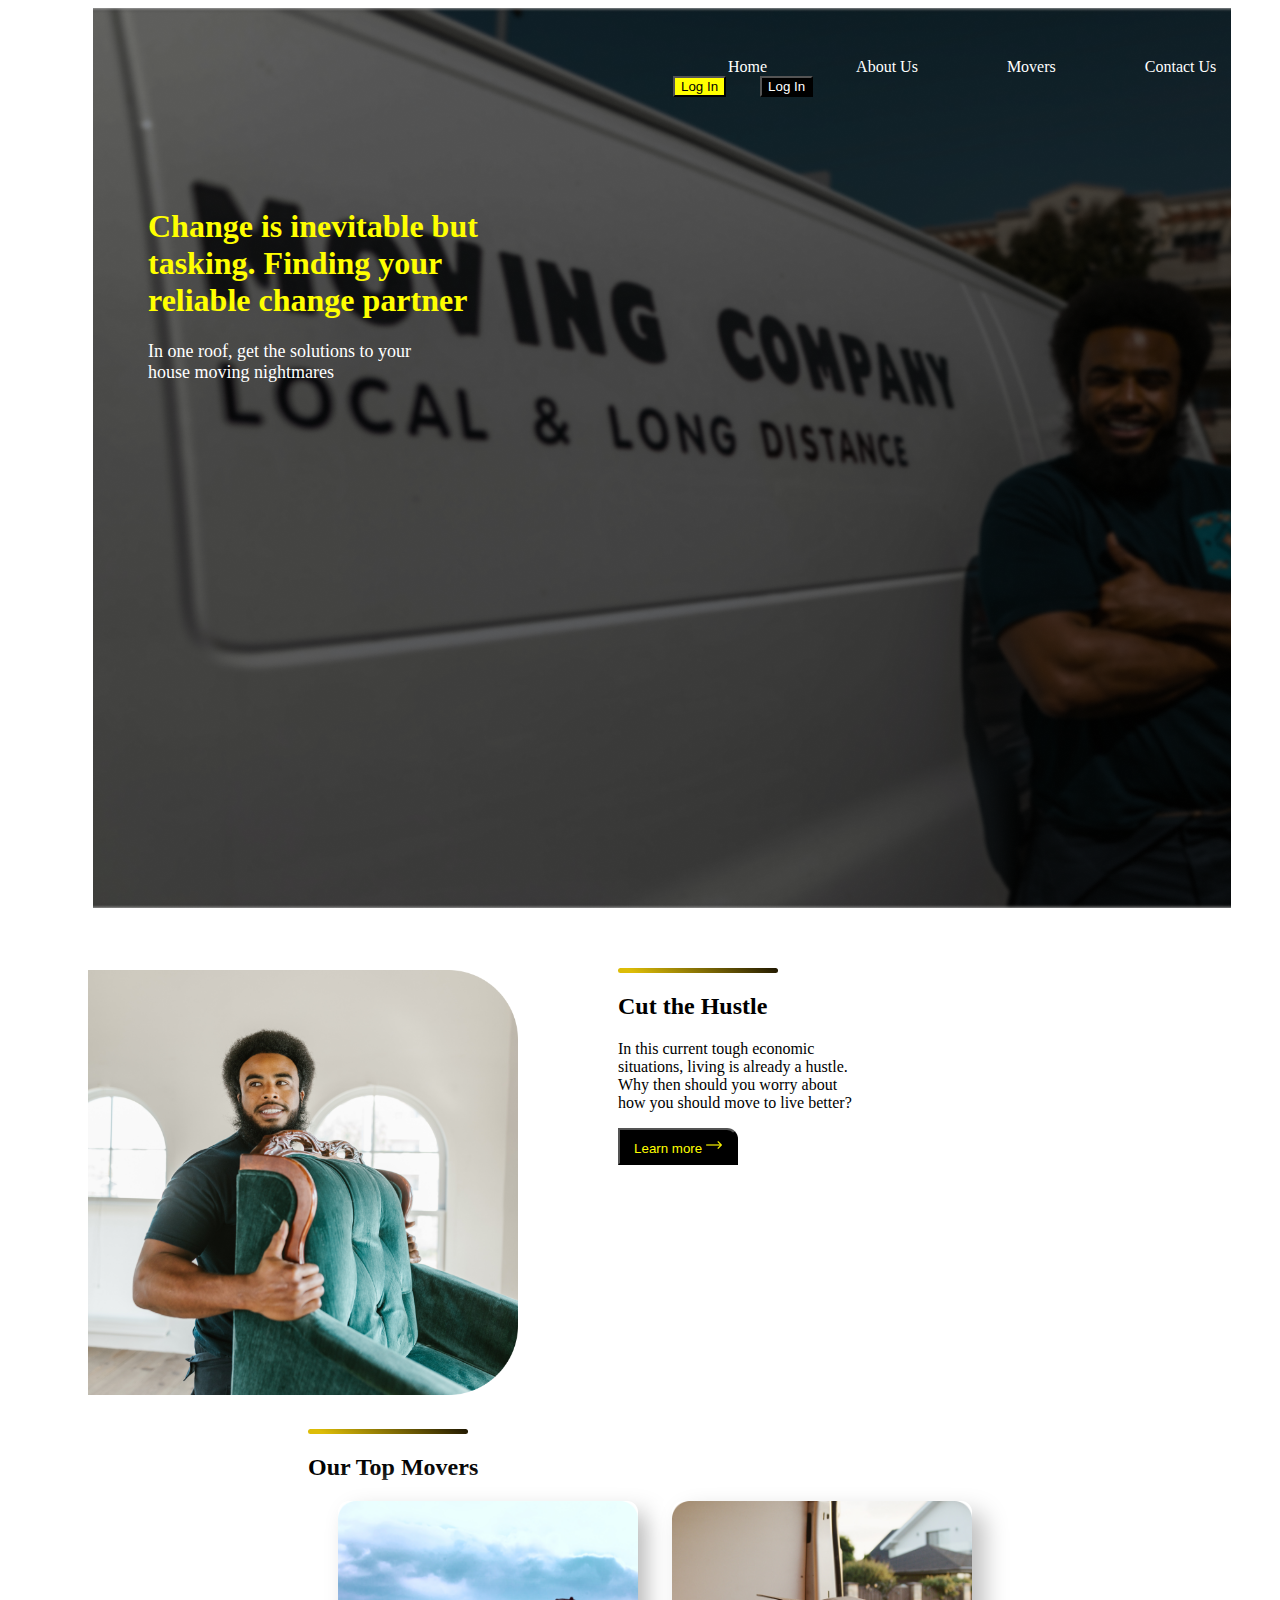
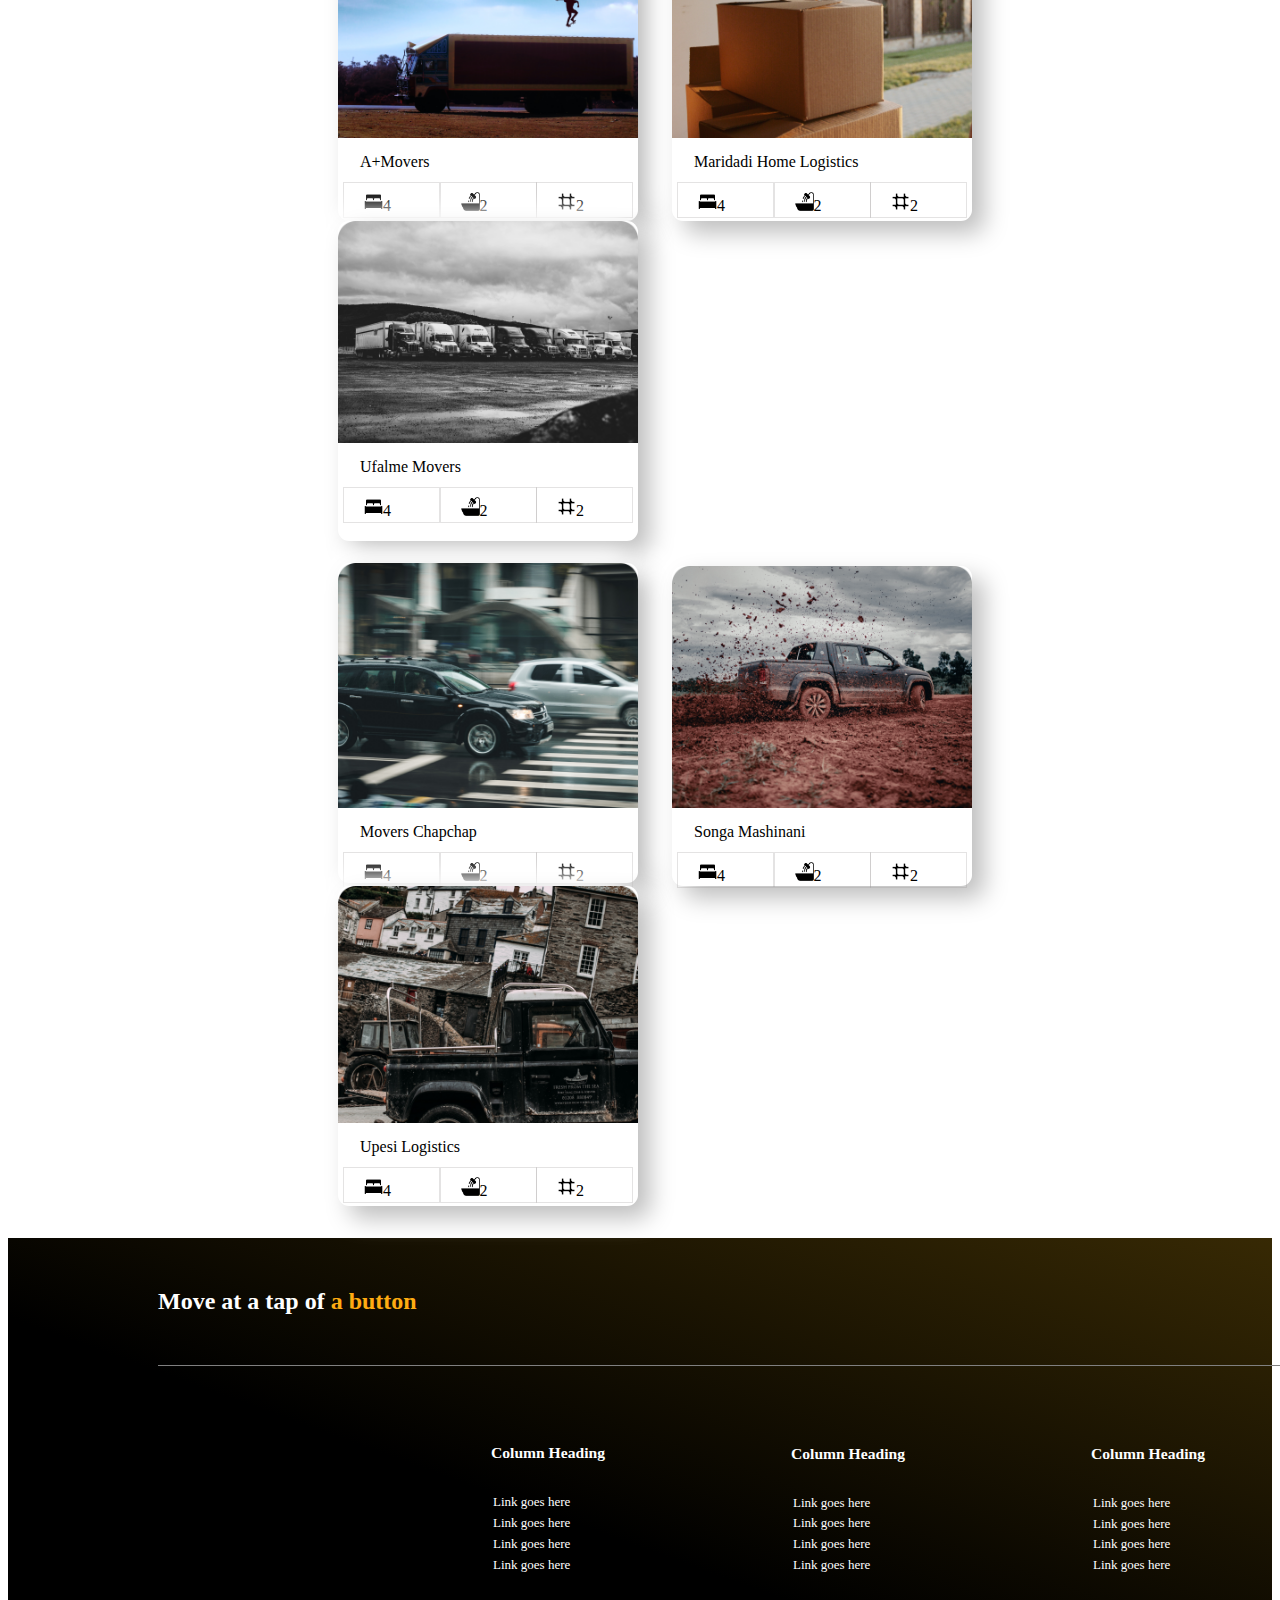
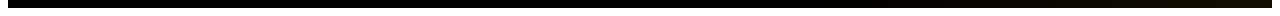
==== commit 611a7940: "commit add changes on the footer" ====
--- a/index.html
+++ b/index.html
@@ -8,7 +8,7 @@
     <link rel="stylesheet" type="text/css" href="./assets/css/index.css">
 </head>
 <body>
-    <div class="section1">
+    <div class="sectionone">
         <div class="navbar">
             <a href="">Home</a>
             <a href="">About Us</a>
@@ -38,55 +38,55 @@
     <div>
         <img class="leftimg" src="./assets/images/moving2 1.png" alt="">
     </div>
-    <div class="flexchild">
-        
+    <div class="cardimages">
+        <div class="linegradient"></div>
         <h2>Our Top Movers</h2>
-        <div class="child">
+        <div class="cards">
 
             <img src="./assets/images/ehem 1.png" alt="" class="topmoverspics">
             <p class="mvs">A+Movers</p>
             <p class="iconarea"><img class="iconimg" src="./assets/images/bed.png" alt="">4</p>
             <p class="iconarea"><img class="iconimg" src="./assets/images/shower.png" alt="">2</p>
-            <p class="iconarea"><img class="iconimg" src="./assets/images/img.png" alt="">2</p>
+            <p class="iconarea"><img class="iconimg" src="./assets/images/hashtag.png" alt="">2</p>
         </div>
-        <div class="child">
+        <div class="cards">
             <img src="./assets/images/wewe 1.png" alt="" class="topmoverspics">
             <p class="mvs">Maridadi Home Logistics</p>
             <p class="iconarea"><img class="iconimg" src="./assets/images/bed.png" alt="">4</p>
             <p class="iconarea"><img class="iconimg" src="./assets/images/shower.png" alt="">2</p>
-            <p class="iconarea"><img class="iconimg" src="./assets/images/img.png" alt="">2</p>
+            <p class="iconarea"><img class="iconimg" src="./assets/images/hashtag.png" alt="">2</p>
         </div>
-        <div class="child">
+        <div class="cards">
             <img src="./assets/images/movers 1.png" alt="" class="topmoverspics">
             <p class="mvs">Ufalme Movers</p>
             <p class="iconarea"><img class="iconimg" src="./assets/images/bed.png" alt="">4</p>
             <p class="iconarea"><img class="iconimg" src="./assets/images/shower.png" alt="">2</p>
-            <p class="iconarea"><img class="iconimg" src="./assets/images/img.png" alt="">2</p>
+            <p class="iconarea"><img class="iconimg" src="./assets/images/hashtag.png" alt="">2</p>
         </div>
 
     </div>
-    <div class="flexchild">
+    <div class="cardimages">
 
-        <div class="child">
+        <div class="cards">
             <img src="./assets/images/chapchap 1.png" alt="" class="topmoverspics">
             <p class="mvs">Movers Chapchap</p>
             <p class="iconarea"><img class="iconimg" src="./assets/images/bed.png" alt="">4</p>
             <p class="iconarea"><img class="iconimg" src="./assets/images/shower.png" alt="">2</p>
-            <p class="iconarea"><img class="iconimg" src="./assets/images/img.png" alt="">2</p>
+            <p class="iconarea"><img class="iconimg" src="./assets/images/hashtag.png" alt="">2</p>
         </div>
-        <div class="child">
+        <div class="cards">
             <img src="./assets/images/mashinani 1.png" alt="" class="topmoverspics">
             <p class="mvs">Songa Mashinani</p>
             <p class="iconarea"><img class="iconimg" src="./assets/images/bed.png" alt="">4</p>
             <p class="iconarea"><img class="iconimg" src="./assets/images/shower.png" alt="">2</p>
-            <p class="iconarea"><img class="iconimg" src="./assets/images/img.png" alt="">2</p>
+            <p class="iconarea"><img class="iconimg" src="./assets/images/hashtag.png" alt="">2</p>
         </div>
-        <div class="child">
+        <div class="cards">
             <img src="./assets/images/songa 1.png" alt="" class="topmoverspics">
             <p class="mvs">Upesi Logistics</p>
             <p class="iconarea"><img class="iconimg" src="./assets/images/bed.png" alt="">4</p>
             <p class="iconarea"><img class="iconimg" src="./assets/images/shower.png" alt="">2</p>
-            <p class="iconarea"><img class="iconimg" src="./assets/images/img.png" alt="">2</p>
+            <p class="iconarea"><img class="iconimg" src="./assets/images/hashtag.png" alt="">2</p>
         </div>
 
     </div>
@@ -95,7 +95,7 @@
         <div class="bottomborder">
 
         </div>
-        <div class="iconholder">
+        <div class="iconpacket">
             <img src="./assets/images/facebook.png" alt="" class="icons">
             <img src="./assets/images/twitter.png" alt="" class="icons">
             <img src="./assets/images/instagram.png" alt="" class="icons">
--- a/assets/css/index.css
+++ b/assets/css/index.css
@@ -1,7 +1,7 @@
 .body {
     /* scroll-behavior: smooth;
     margin: -1px 20px; */
-    font-family: 'Poppins',  Poppins,  Actor, Adamina;
+    font-family: 'Poppins', sans-serif;
     background-color: #ffffff;
     margin:auto;
 }
@@ -25,7 +25,7 @@
     padding-left: 85px;
 }
 
-.section1 {
+.sectionone {
     background-image: url(../images/moving\ 1.png);
     background-size: cover;
     width: 90%;
@@ -135,13 +135,13 @@
     background-color: black;
 }
 
-.flexchild {
+.cardimages {
     margin-left: 300px;
     margin-bottom: 22px;
     border-radius: 15px;
 
 }
-.child {
+.cards {
 
     width: 300px;
     height: 320px;
@@ -175,7 +175,7 @@
     width: 20px;
    padding-left: 15px;
 }
-.iconholder{
+.iconpacket{
     padding-left: 150px;
     padding-top: 45px;
 }
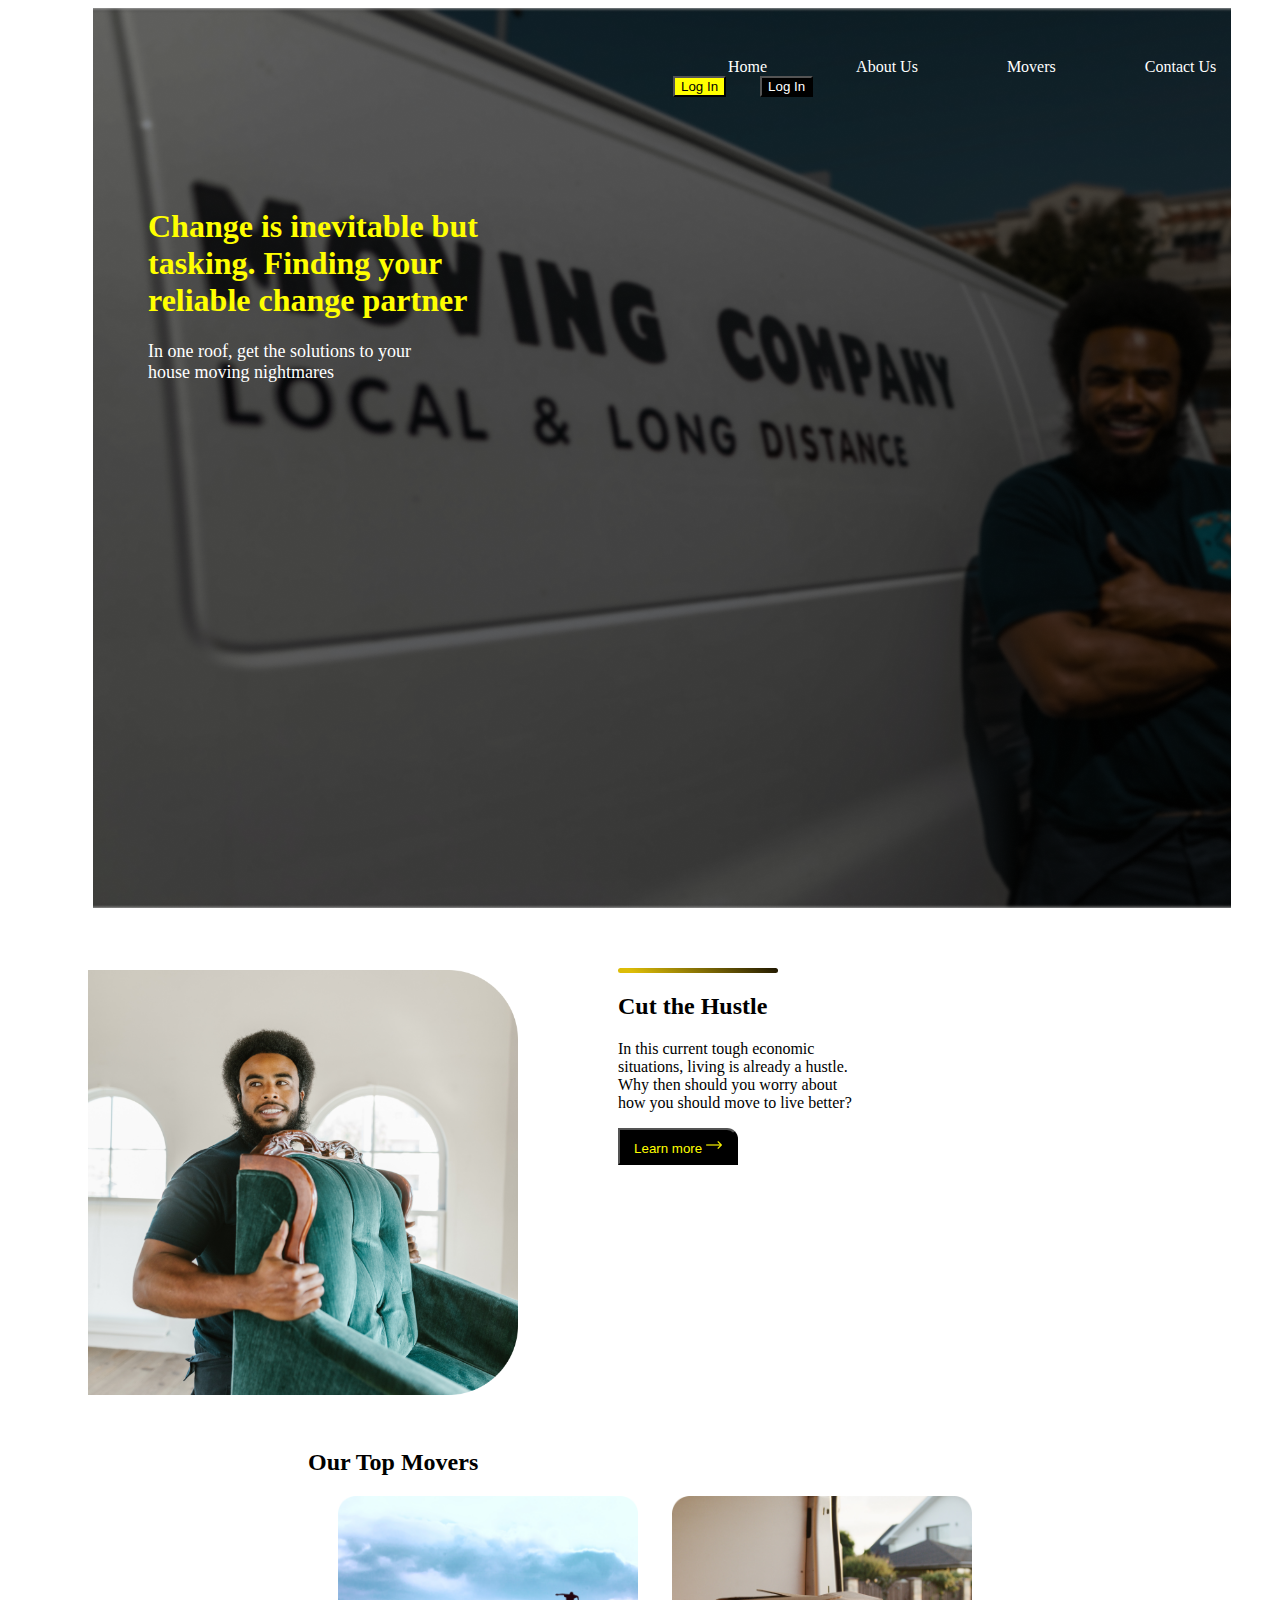
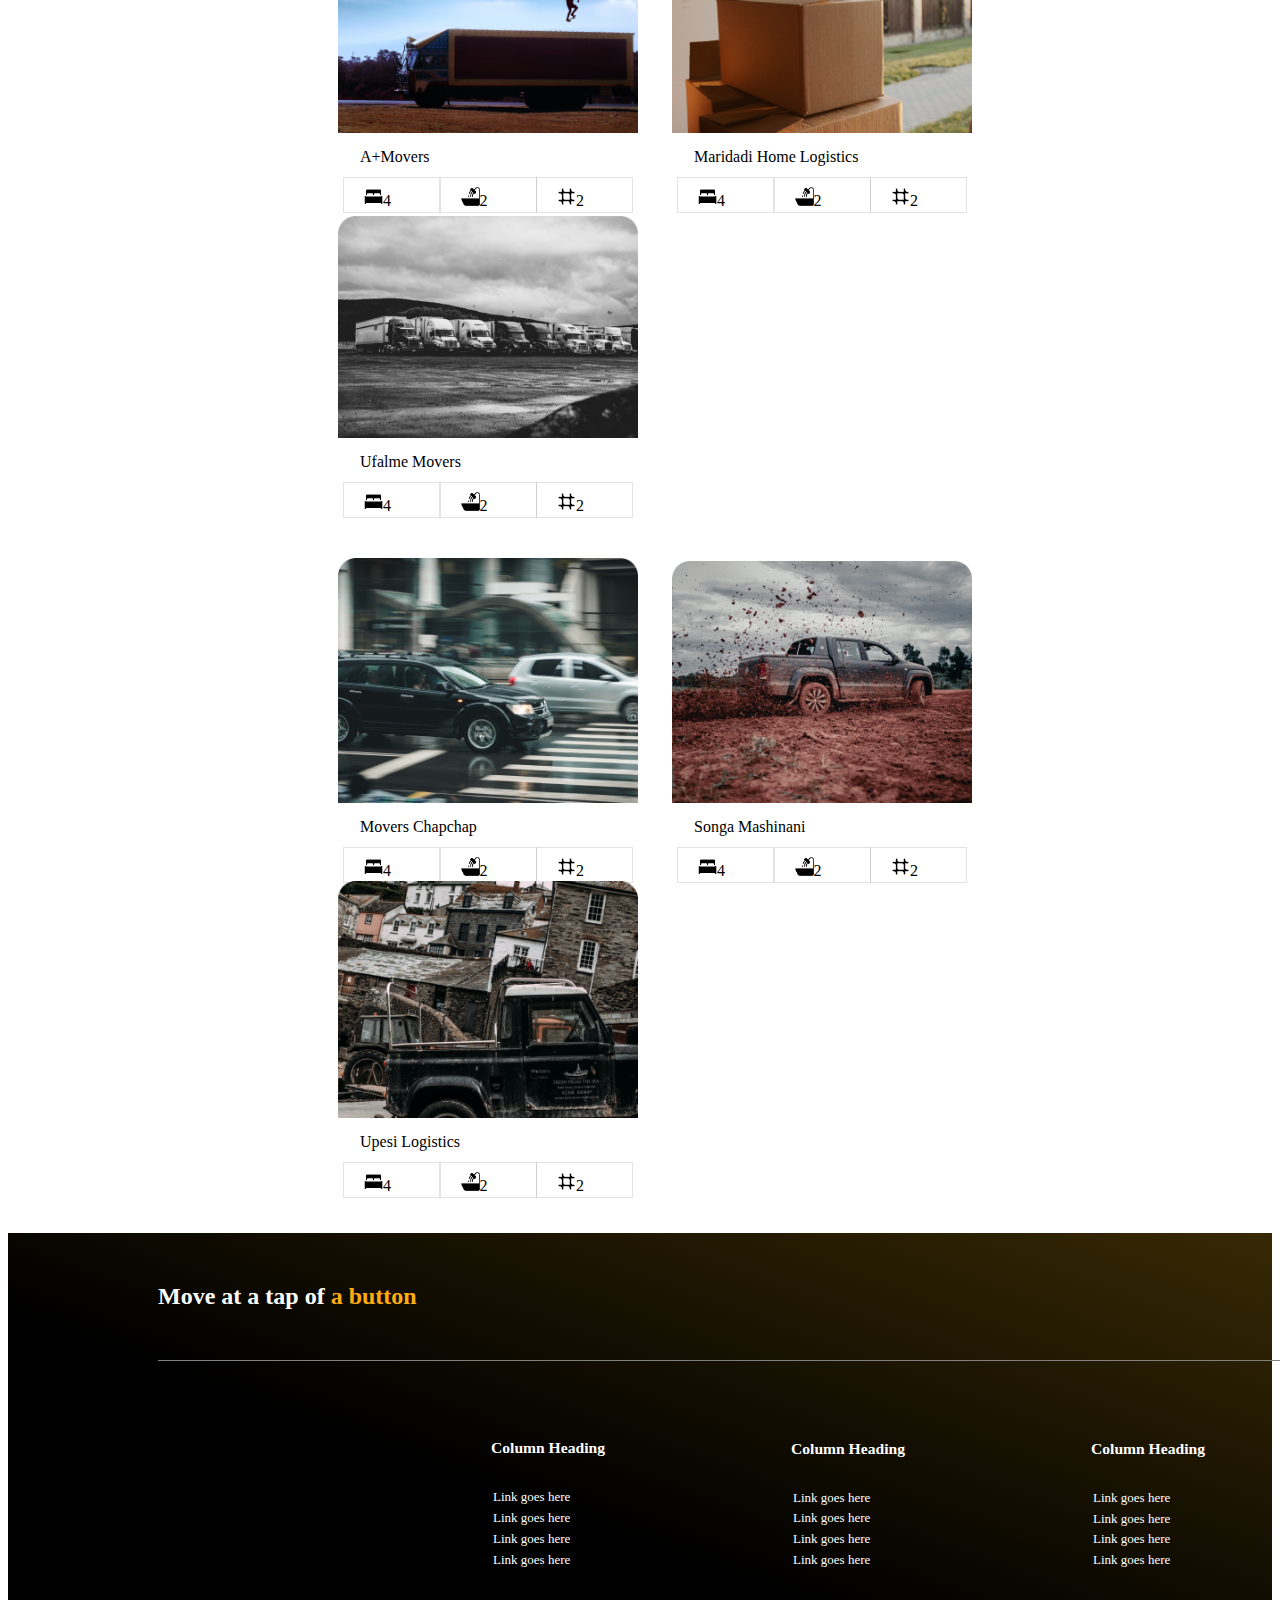
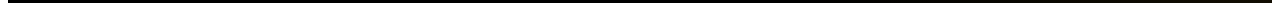
==== commit 5c936858: "commits add changes in body" ====
--- a/index.html
+++ b/index.html
@@ -38,10 +38,10 @@
     <div>
         <img class="leftimg" src="./assets/images/moving2 1.png" alt="">
     </div>
-    <div class="cardimages">
-        <div class="linegradient"></div>
+    <div class="flexchild">
+        
         <h2>Our Top Movers</h2>
-        <div class="cards">
+        <div class="child">
 
             <img src="./assets/images/ehem 1.png" alt="" class="topmoverspics">
             <p class="mvs">A+Movers</p>
@@ -49,14 +49,14 @@
             <p class="iconarea"><img class="iconimg" src="./assets/images/shower.png" alt="">2</p>
             <p class="iconarea"><img class="iconimg" src="./assets/images/hashtag.png" alt="">2</p>
         </div>
-        <div class="cards">
+        <div class="child">
             <img src="./assets/images/wewe 1.png" alt="" class="topmoverspics">
             <p class="mvs">Maridadi Home Logistics</p>
             <p class="iconarea"><img class="iconimg" src="./assets/images/bed.png" alt="">4</p>
             <p class="iconarea"><img class="iconimg" src="./assets/images/shower.png" alt="">2</p>
             <p class="iconarea"><img class="iconimg" src="./assets/images/hashtag.png" alt="">2</p>
         </div>
-        <div class="cards">
+        <div class="child">
             <img src="./assets/images/movers 1.png" alt="" class="topmoverspics">
             <p class="mvs">Ufalme Movers</p>
             <p class="iconarea"><img class="iconimg" src="./assets/images/bed.png" alt="">4</p>
@@ -65,23 +65,23 @@
         </div>
 
     </div>
-    <div class="cardimages">
+    <div class="flexchild">
 
-        <div class="cards">
+        <div class="child">
             <img src="./assets/images/chapchap 1.png" alt="" class="topmoverspics">
             <p class="mvs">Movers Chapchap</p>
             <p class="iconarea"><img class="iconimg" src="./assets/images/bed.png" alt="">4</p>
             <p class="iconarea"><img class="iconimg" src="./assets/images/shower.png" alt="">2</p>
             <p class="iconarea"><img class="iconimg" src="./assets/images/hashtag.png" alt="">2</p>
         </div>
-        <div class="cards">
+        <div class="child">
             <img src="./assets/images/mashinani 1.png" alt="" class="topmoverspics">
             <p class="mvs">Songa Mashinani</p>
             <p class="iconarea"><img class="iconimg" src="./assets/images/bed.png" alt="">4</p>
             <p class="iconarea"><img class="iconimg" src="./assets/images/shower.png" alt="">2</p>
             <p class="iconarea"><img class="iconimg" src="./assets/images/hashtag.png" alt="">2</p>
         </div>
-        <div class="cards">
+        <div class="child">
             <img src="./assets/images/songa 1.png" alt="" class="topmoverspics">
             <p class="mvs">Upesi Logistics</p>
             <p class="iconarea"><img class="iconimg" src="./assets/images/bed.png" alt="">4</p>
@@ -95,7 +95,7 @@
         <div class="bottomborder">
 
         </div>
-        <div class="iconpacket">
+        <div class="iconholder">
             <img src="./assets/images/facebook.png" alt="" class="icons">
             <img src="./assets/images/twitter.png" alt="" class="icons">
             <img src="./assets/images/instagram.png" alt="" class="icons">
--- a/assets/css/index.css
+++ b/assets/css/index.css
@@ -1,7 +1,7 @@
 .body {
     /* scroll-behavior: smooth;
     margin: -1px 20px; */
-    font-family: 'Poppins', sans-serif;
+    font-family: 'Poppins',  Poppins,  Actor, Adamina;
     background-color: #ffffff;
     margin:auto;
 }
@@ -135,13 +135,13 @@
     background-color: black;
 }
 
-.cardimages {
+.flexchild {
     margin-left: 300px;
     margin-bottom: 22px;
     border-radius: 15px;
 
 }
-.cards {
+.child {
 
     width: 300px;
     height: 320px;
@@ -175,7 +175,7 @@
     width: 20px;
    padding-left: 15px;
 }
-.iconpacket{
+.iconholder{
     padding-left: 150px;
     padding-top: 45px;
 }
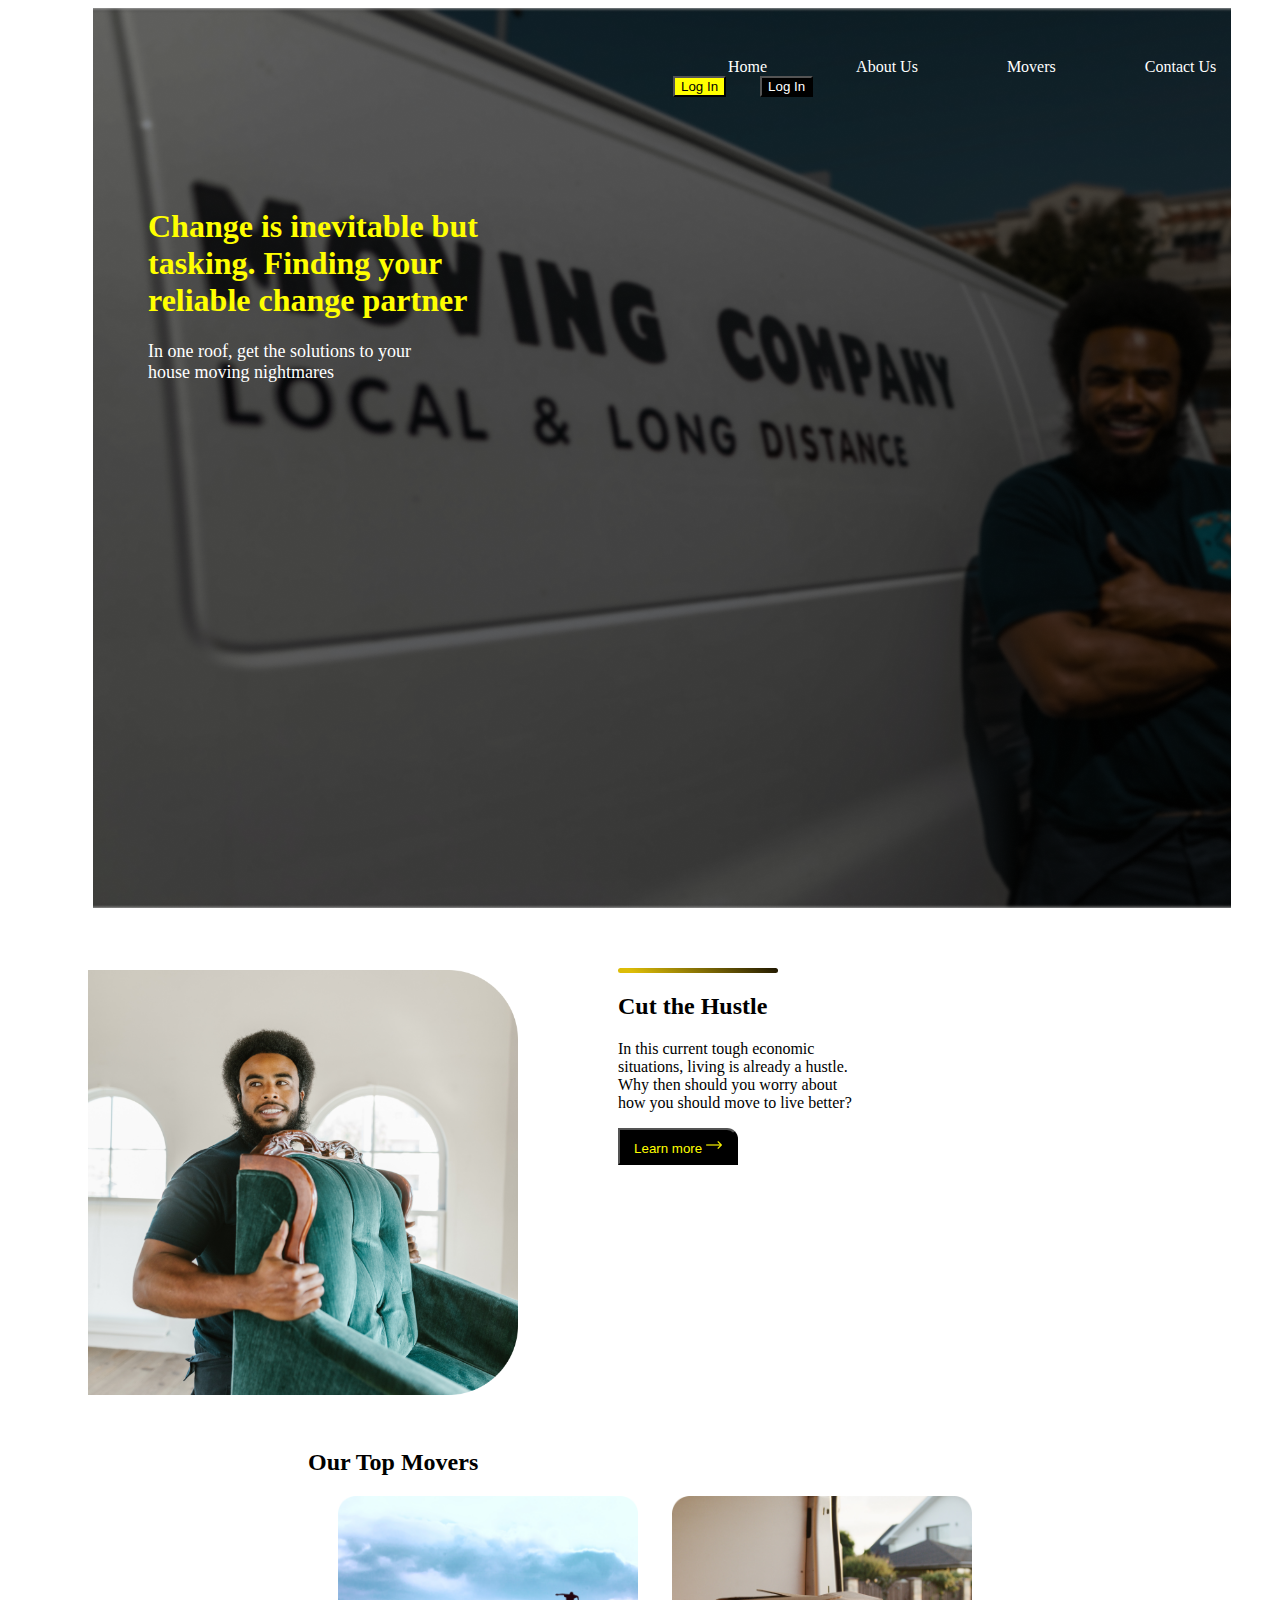
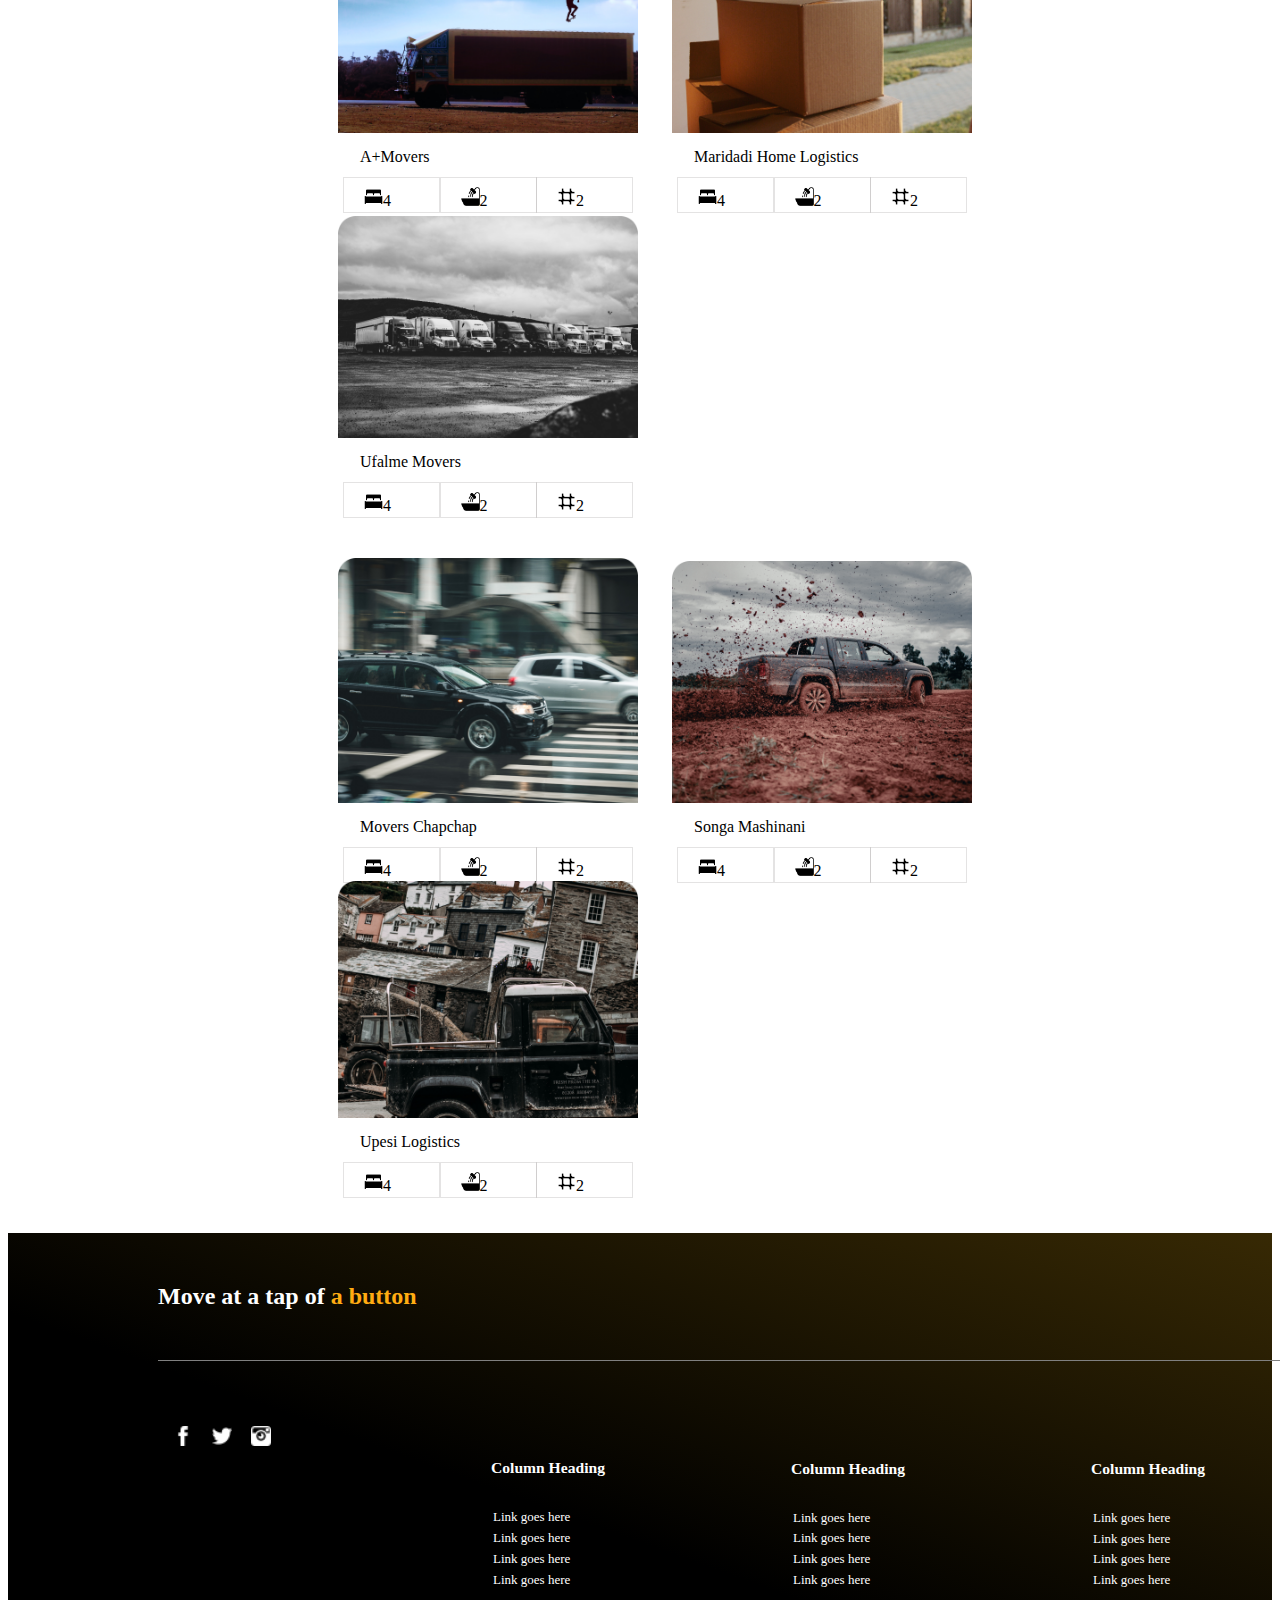
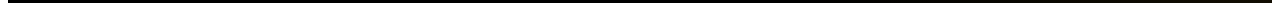
==== commit decee9b4: "commit adds README.md to the project" ====
--- a/index.html
+++ b/index.html
@@ -96,9 +96,9 @@
 
         </div>
         <div class="iconholder">
-            <img src="./assets/images/facebook.png" alt="" class="icons">
-            <img src="./assets/images/twitter.png" alt="" class="icons">
-            <img src="./assets/images/instagram.png" alt="" class="icons">
+            <img src="./assets/images/facebook.icon.png" alt="" class="icons">
+            <img src="./assets/images/twitter.icon.png" alt="" class="icons">
+            <img src="./assets/images/instagram.icon.png" alt="" class="icons">
         </div>
 
         <div class="columnhead">
